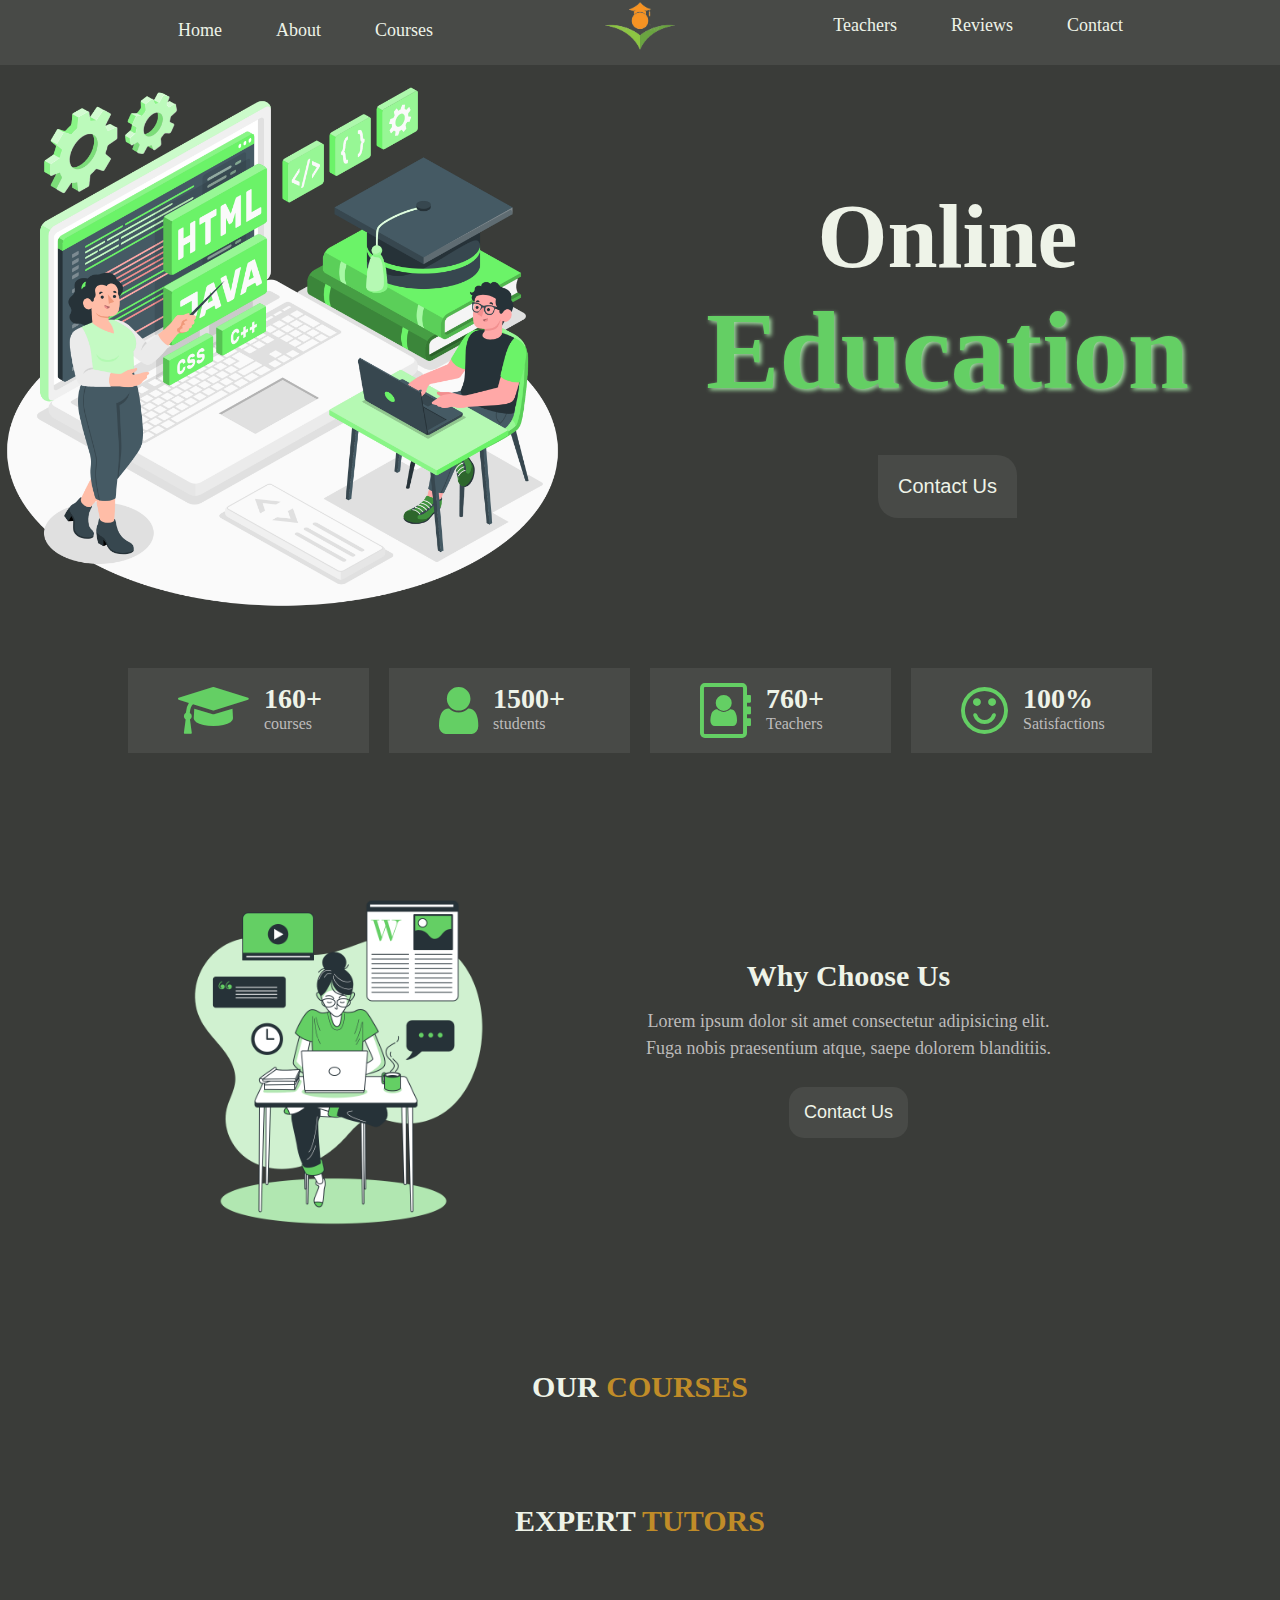
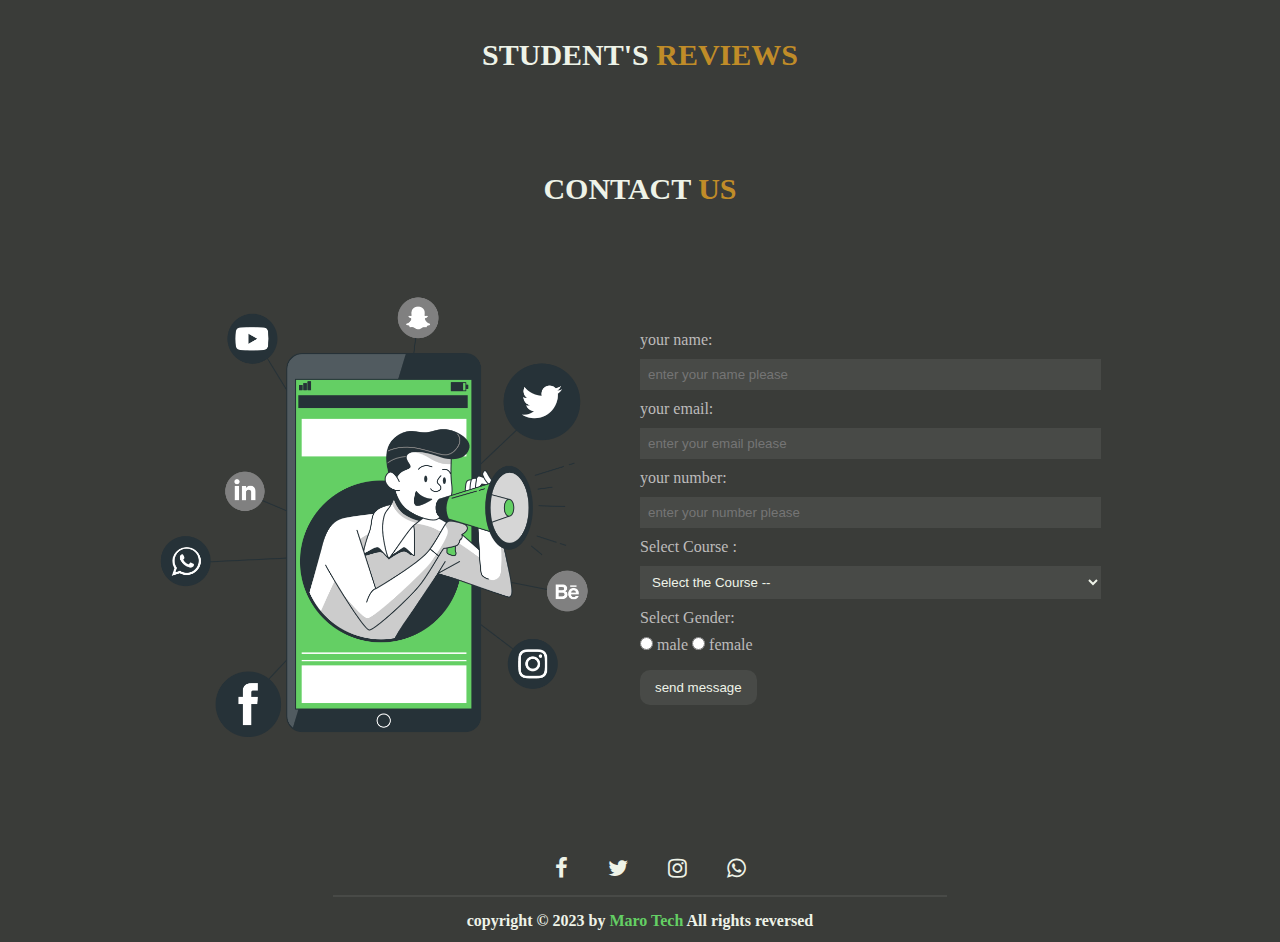
==== index.html @ 42f2afd9 "Add files via upload" ====
<!DOCTYPE html>
<html lang="en">
<head>
    <meta charset="UTF-8">
    <meta http-equiv="X-UA-Compatible" content="IE=edge">
    <meta name="viewport" content="width=device-width, initial-scale=1.0">
    <title>Document</title>
    <link rel="stylesheet" href="https://cdnjs.cloudflare.com/ajax/libs/OwlCarousel2/2.3.4/assets/owl.carousel.css" integrity="sha512-UTNP5BXLIptsaj5WdKFrkFov94lDx+eBvbKyoe1YAfjeRPC+gT5kyZ10kOHCfNZqEui1sxmqvodNUx3KbuYI/A==" crossorigin="anonymous" referrerpolicy="no-referrer" />
    <link rel="stylesheet" href="https://cdnjs.cloudflare.com/ajax/libs/OwlCarousel2/2.3.4/assets/owl.carousel.min.css" integrity="sha512-tS3S5qG0BlhnQROyJXvNjeEM4UpMXHrQfTGmbQ1gKmelCxlSEBUaxhRBj/EFTzpbP4RVSrpEikbmdJobCvhE3g==" crossorigin="anonymous" referrerpolicy="no-referrer" />
    <link rel="stylesheet" href="css/font-awesome.css">
    <link rel="stylesheet" href="css/font-awesome.min.css">
    <link rel="stylesheet" href="css/style.css">
</head>
<body>
    <header>
        <div class="container">
            <div class="header-content">
        <div class="navbar-p1">
            <ul class="list-styled">
                <li><a href="#">Home</a></li>
                <li><a href="#">About</a></li>
                <li><a href="#">Courses</a></li>
            </ul>
            <div class="clear"></div>
        </div>
        <div class="logo">
            <img src="images/logo.png" alt="logo">
        </div>
        <div class="navbar-p2">
            <ul class="list-styled">
                <li><a href="#">Teachers</a></li>
                <li><a href="#">Reviews</a></li>
                <li><a href="#">Contact</a></li>
            </ul>
            
        </div>
        <div id="menu-btn"><i class="fa fa-bars"></i></div>
        </div>
    </div>
    </header>
    <main>
        <div class="main-img">
            <img src="images/main.png" alt="">
        </div>
        <div class="heading">
            <h1>Online <span>Education</span></h1>
            <button class="btn">Contact Us</button>
        </div>
    </main>
    <!--counter section-->
    <div class="counter">
        <div class="container">
            <div class="counter-content">
                <div class="box">
                    <i class="icon fa fa-graduation-cap"></i>
                    <div class="box-heading">
                        <h3>160+</h3>
                        <span>courses</span>
                    </div>
                </div>
                <div class="box">
                    <i class="icon fa fa-user"></i>
                    <div class="box-heading">
                        <h3>1500+</h3>
                        <span>students</span>
                    </div>
                </div>
                <div class="box">
                    <i class="icon fa fa-address-book-o"></i>
                    <div class="box-heading">
                        <h3>760+</h3>
                        <span>Teachers</span>
                    </div>
                </div>
                <div class="box">
                    <i class="icon fa fa-smile-o"></i>
                    <div class="box-heading">
                        <h3>100%</h3>
                        <span>Satisfactions</span>
                    </div>
                </div>
            </div>
        </div>
    </div>
    <!--About section-->
    <section>
        <div class="container">
            <div class="About-section">
                <div class="About-image">
                    <img src="images/about-img.png" alt="">
                </div>
                <div class="About-heading">
                    <h3>Why Choose Us</h3>
                    <p>Lorem ipsum dolor sit amet consectetur adipisicing elit. Fuga nobis praesentium atque, saepe dolorem blanditiis.</p>
                    <button class="btn">Contact Us</button>
                </div>
            </div>
        </div>
    </section>
    <!--courses-->
    <section>
        <div class="container">
            <h2 class="title-section">Our <span class="span-section">Courses</span></h2>
            <div class="owl-carousel owl-theme">
                <div class="item">
                    <div class="item-img">
                        <img src="images/img1 (1).png" alt="">
                    </div>
                    <h3>Engineering</h3>
                    <p>Lorem ipsum dolor sit amet consectetur adipisicing elit. Voluptas saepe quasi ullam quibusdam asperiores provident.</p>
                </div>
                <div class="item">
                    <div class="item-img">
                        <img src="images/img1 (2).png" alt="">
                    </div> 
                    <h3>Web Development</h3>
                    <p>Lorem ipsum, dolor sit amet consectetur adipisicing elit. Ea illum magnam dolorum labore alias beatae! provident.</p>
                </div>
                <div class="item">
                    <div class="item-img">
                        <img src="images/img1 (3).png" alt="">
                    </div>
                    <h3>Front end Developer</h3>
                    <p>Lorem ipsum dolor sit amet consectetur adipisicing elit. Quasi cumque enim, neque exercitationem distinctio ad!</p>
                </div>
                <div class="item">
                    <div class="item-img">
                        <img src="images/img1 (4).png" alt="">
                    </div>
                    <h3>Backend Developer</h3>
                    <p>Lorem ipsum dolor sit amet consectetur adipisicing elit. Quasi cumque enim, neque exercitationem distinctio ad!</p>
                </div>
                <div class="item">
                    <div class="item-img">
                        <img src="images/img1 (5).png" alt="">
                    </div>
                    <h3>Full stack developer</h3>
                    <p>Lorem ipsum dolor sit amet consectetur adipisicing elit. Quasi cumque enim, neque exercitationem distinctio ad!</p>
                </div>
                <div class="item">
                    <div class="item-img">
                        <img src="images/img1 (6).png" alt="">
                    </div>
                    <h3>Digital Marketing</h3>
                    <p>Lorem ipsum dolor sit amet consectetur adipisicing elit. Quasi cumque enim, neque exercitationem distinctio ad!</p>
                </div>
                <div class="item">
                    <div class="item-img">
                        <img src="images/img1 (7).png" alt="">
                    </div>
                    <h3>Digital Marketing</h3>
                    <p>Lorem ipsum dolor sit amet consectetur adipisicing elit. Quasi cumque enim, neque exercitationem distinctio ad!</p>
                </div>
                <div class="item">
                    <div class="item-img">
                        <img src="images/img1 (8).png" alt="">
                    </div>
                    <h3>Digital Marketing</h3>
                    <p>Lorem ipsum dolor sit amet consectetur adipisicing elit. Quasi cumque enim, neque exercitationem distinctio ad!</p>
                </div>
                <div class="item">
                    <div class="item-img">
                        <img src="images/img1 (9).png" alt="">
                    </div>
                    <h3>Digital Marketing</h3>
                    <p>Lorem ipsum dolor sit amet consectetur adipisicing elit. Quasi cumque enim, neque exercitationem distinctio ad!</p>
                </div>
                <div class="item">
                    <div class="item-img">
                        <img src="images/image (1).png" alt="">
                    </div>
                    <h3>Digital Marketing</h3>
                    <p>Lorem ipsum dolor sit amet consectetur adipisicing elit. Quasi cumque enim, neque exercitationem distinctio ad!</p>
                </div>
                <div class="item">
                    <div class="item-img">
                        <img src="images/image (2).png" alt="">
                    </div>
                    <h3>Digital Marketing</h3>
                    <p>Lorem ipsum dolor sit amet consectetur adipisicing elit. Quasi cumque enim, neque exercitationem distinctio ad!</p>
                </div>
                <div class="item">
                    <div class="item-img">
                        <img src="images/image (3).png" alt="">
                    </div>
                    <h3>Digital Marketing</h3>
                    <p>Lorem ipsum dolor sit amet consectetur adipisicing elit. Quasi cumque enim, neque exercitationem distinctio ad!</p>
                </div>
            </div>
        </div>
    </section>
    <!--Teachers-->
    <section class="teachers-section">
        <div class="container">
            <h2 class="title-section">Expert<span class="span-section"> Tutors</span></h2>
            <div class="owl-carousel owl-theme">
                <div class="item">
                    <div class="tutor-img">
                        <img src="images/tuter1.jfif" alt="">
                        <p>Ktren kae</p>
                        <div class="tutor-icons">
                            <a href="#"><i class="fa fa-facebook"></i></a>
                            <a href="#"><i class="fa fa-twitter"></i></a>
                            <a href="#"><i class="fa fa-instagram"></i></a>
                            <a href="#"><i class="fa fa-whatsapp"></i></a>
                        </div>
                    </div>
                    
                </div>
                <div class="item">
                    <div class="tutor-img">
                        <img src="images/tuter2.jfif" alt="">
                        <p>Dalia rafee</p>
                        <div class="tutor-icons">
                            <a href="#"><i class="fa fa-facebook"></i></a>
                            <a href="#"><i class="fa fa-twitter"></i></a>
                            <a href="#"><i class="fa fa-instagram"></i></a>
                            <a href="#"><i class="fa fa-whatsapp"></i></a>
                        </div>
                    </div>
                </div>
                <div class="item">
                    <div class="tutor-img">
                        <img src="images/tuter3.jfif" alt="">
                        <p>smara soe</p>
                        <div class="tutor-icons">
                            <a href="#"><i class="fa fa-facebook"></i></a>
                            <a href="#"><i class="fa fa-twitter"></i></a>
                            <a href="#"><i class="fa fa-instagram"></i></a>
                            <a href="#"><i class="fa fa-whatsapp"></i></a>
                        </div>
                    </div>
                </div>
                <div class="item">
                    <div class="tutor-img">
                        <img src="images/tuter4.jfif" alt="">
                        <p>john Doe</p>
                        <div class="tutor-icons">
                            <a href="#"><i class="fa fa-facebook"></i></a>
                            <a href="#"><i class="fa fa-twitter"></i></a>
                            <a href="#"><i class="fa fa-instagram"></i></a>
                            <a href="#"><i class="fa fa-whatsapp"></i></a>
                        </div>
                    </div>
                </div>
                <div class="item">
                    <div class="tutor-img">
                        <img src="images/tuter5.jfif" alt="">
                        <p>samir Doe</p>
                        <div class="tutor-icons">
                            <a href="#"><i class="fa fa-facebook"></i></a>
                            <a href="#"><i class="fa fa-twitter"></i></a>
                            <a href="#"><i class="fa fa-instagram"></i></a>
                            <a href="#"><i class="fa fa-whatsapp"></i></a>
                        </div>
                    </div>
                </div>
                <div class="item">
                    <div class="tutor-img">
                        <img src="images/tuter6.jfif" alt="">
                        <p>salem badr</p>
                        <div class="tutor-icons">
                            <a href="#"><i class="fa fa-facebook"></i></a>
                            <a href="#"><i class="fa fa-twitter"></i></a>
                            <a href="#"><i class="fa fa-instagram"></i></a>
                            <a href="#"><i class="fa fa-whatsapp"></i></a>
                        </div>
                    </div>
                </div>
                <div class="item">
                    <div class="tutor-img">
                        <img src="images/tuter7.jfif" alt="">
                        <p>john Doe</p>
                        <div class="tutor-icons">
                            <a href="#"><i class="fa fa-facebook"></i></a>
                            <a href="#"><i class="fa fa-twitter"></i></a>
                            <a href="#"><i class="fa fa-instagram"></i></a>
                            <a href="#"><i class="fa fa-whatsapp"></i></a>
                        </div>
                    </div>
                </div>
                <div class="item">
                    <div class="tutor-img">
                        <img src="images/tuter1.jfif" alt="">
                        <p>john Doe</p>
                        <div class="tutor-icons">
                            <a href="#"><i class="fa fa-facebook"></i></a>
                            <a href="#"><i class="fa fa-twitter"></i></a>
                            <a href="#"><i class="fa fa-instagram"></i></a>
                            <a href="#"><i class="fa fa-whatsapp"></i></a>
                        </div>
                    </div>
                </div>
                <div class="item">
                    <div class="tutor-img">
                        <img src="images/tuter9.jfif" alt="">
                        <p>john Doe</p>
                        <div class="tutor-icons">
                            <a href="#"><i class="fa fa-facebook"></i></a>
                            <a href="#"><i class="fa fa-twitter"></i></a>
                            <a href="#"><i class="fa fa-instagram"></i></a>
                            <a href="#"><i class="fa fa-whatsapp"></i></a>
                        </div>
                    </div>
                </div>
                <div class="item">
                    <div class="tutor-img">
                        <img src="images/tuter10.jfif" alt="">
                        <p>john Doe</p>
                        <div class="tutor-icons">
                            <a href="#"><i class="fa fa-facebook"></i></a>
                            <a href="#"><i class="fa fa-twitter"></i></a>
                            <a href="#"><i class="fa fa-instagram"></i></a>
                            <a href="#"><i class="fa fa-whatsapp"></i></a>
                        </div>
                    </div>
                </div>
                <div class="item">
                    <div class="tutor-img">
                        <img src="images/tuter11.jfif" alt="">
                        <p>john Doe</p>
                        <div class="tutor-icons">
                            <a href="#"><i class="fa fa-facebook"></i></a>
                            <a href="#"><i class="fa fa-twitter"></i></a>
                            <a href="#"><i class="fa fa-instagram"></i></a>
                            <a href="#"><i class="fa fa-whatsapp"></i></a>
                        </div>
                    </div>
                </div>
                <div class="item">
                    <div class="tutor-img">
                        <img src="images/tuter12.jpg" alt="">
                        <p>john Doe</p>
                        <div class="tutor-icons">
                            <a href="#"><i class="fa fa-facebook"></i></a>
                            <a href="#"><i class="fa fa-twitter"></i></a>
                            <a href="#"><i class="fa fa-instagram"></i></a>
                            <a href="#"><i class="fa fa-whatsapp"></i></a>
                        </div>
                    </div>
                </div>
            </div>
        </div>
    </section>
    <!--Students Reviews-->
    <section>
        <div class="container">
            <h2 class="title-section">student's<span class="span-section"> reviews</span></h2>
                    <div class="owl-carousel owl-theme">
                        <div class="item">
                            <div class="item-content">
                                <p class="item-text">Lorem ipsum dolor, sit amet consectetur adipisicing elit.
                                    Obcaecati aut soluta nemo cumque quibusdam ullam dolorum dolorem aliquid magnam, alias, sed 
                                    praesentium distinctio corporis ut aliquam rem voluptas veritatis non! Lorem ipsum dolor sit, amet consectetur 
                                    adipisicing elit. Nesciunt, sit? Lorem ipsum dolor sit amet consectetur adipisicing elit. Quasi, totam?</p>
                                    <div class="item-content-img">
                                        <img  src="images/student1.jpg" alt="">
                                    </div>
                                    <h4>john doe</h4>
                                    <div class="icons">
                                        <i class="fa fa-star-half-empty"></i>
                                        <i class="fa fa-star"></i>
                                        <i class="fa fa-star"></i>
                                        <i class="fa fa-star"></i>
                                        <i class="fa fa-star"></i>
                                    </div>
                            </div>
                        </div>
                        <div class="item">
                            <div class="item-content">
                                <p class="item-text">Lorem ipsum dolor, sit amet consectetur adipisicing elit.
                                    Obcaecati aut soluta nemo cumque quibusdam ullam dolorum dolorem aliquid magnam, alias, sed 
                                    praesentium distinctio corporis ut aliquam rem voluptas veritatis non! Lorem ipsum dolor sit, amet consectetur 
                                    adipisicing elit. Nesciunt, sit? Lorem ipsum dolor sit amet consectetur adipisicing elit. Quasi, totam?</p>
                                    <div class="item-content-img">
                                        <img  src="images/student1.jpg" alt="">
                                    </div>
                                    <h4>john doe</h4>
                                    <div class="icons">
                                        <i class="fa fa-star-half-empty"></i>
                                        <i class="fa fa-star"></i>
                                        <i class="fa fa-star"></i>
                                        <i class="fa fa-star"></i>
                                        <i class="fa fa-star"></i>
                                    </div>
                            </div>
                            </div>
                        <div class="item">
                            <div class="item-content">
                                <p class="item-text">Lorem ipsum dolor, sit amet consectetur adipisicing elit.
                                    Obcaecati aut soluta nemo cumque quibusdam ullam dolorum dolorem aliquid magnam, alias, sed 
                                    praesentium distinctio corporis ut aliquam rem voluptas veritatis non! Lorem ipsum dolor sit, amet consectetur 
                                    adipisicing elit. Nesciunt, sit? Lorem ipsum dolor sit amet consectetur adipisicing elit. Quasi, totam?</p>
                                    <div class="item-content-img">
                                        <img  src="images/student1.jpg" alt="">
                                    </div>
                                    <h4>john doe</h4>
                                    <div class="icons">
                                        <i class="fa fa-star-half-empty"></i>
                                        <i class="fa fa-star"></i>
                                        <i class="fa fa-star"></i>
                                        <i class="fa fa-star"></i>
                                        <i class="fa fa-star"></i>
                                    </div>
                            </div>
                            </div>
                        <div class="item">
                            <div class="item-content">
                                <p class="item-text">Lorem ipsum dolor, sit amet consectetur adipisicing elit.
                                    Obcaecati aut soluta nemo cumque quibusdam ullam dolorum dolorem aliquid magnam, alias, sed 
                                    praesentium distinctio corporis ut aliquam rem voluptas veritatis non! Lorem ipsum dolor sit, amet consectetur 
                                    adipisicing elit. Nesciunt, sit? Lorem ipsum dolor sit amet consectetur adipisicing elit. Quasi, totam?</p>
                                    <div class="item-content-img">
                                        <img  src="images/student1.jpg" alt="">
                                    </div>
                                    <h4>john doe</h4>
                                    <div class="icons">
                                        <i class="fa fa-star-half-empty"></i>
                                        <i class="fa fa-star"></i>
                                        <i class="fa fa-star"></i>
                                        <i class="fa fa-star"></i>
                                        <i class="fa fa-star"></i>
                                    </div>
                            </div>
                            </div>
                        <div class="item">
                            <div class="item-content">
                                <p class="item-text">Lorem ipsum dolor, sit amet consectetur adipisicing elit.
                                    Obcaecati aut soluta nemo cumque quibusdam ullam dolorum dolorem aliquid magnam, alias, sed 
                                    praesentium distinctio corporis ut aliquam rem voluptas veritatis non! Lorem ipsum dolor sit, amet consectetur 
                                    adipisicing elit. Nesciunt, sit? Lorem ipsum dolor sit amet consectetur adipisicing elit. Quasi, totam?</p>
                                    <div class="item-content-img">
                                        <img  src="images/student1.jpg" alt="">
                                    </div>
                                    <h4>john doe</h4>
                                    <div class="icons">
                                        <i class="fa fa-star-half-empty"></i>
                                        <i class="fa fa-star"></i>
                                        <i class="fa fa-star"></i>
                                        <i class="fa fa-star"></i>
                                        <i class="fa fa-star"></i>
                                    </div>
                            </div>
                        </div>
                        <div class="item">
                            <div class="item-content">
                                <p class="item-text">Lorem ipsum dolor, sit amet consectetur adipisicing elit.
                                    Obcaecati aut soluta nemo cumque quibusdam ullam dolorum dolorem aliquid magnam, alias, sed 
                                    praesentium distinctio corporis ut aliquam rem voluptas veritatis non! Lorem ipsum dolor sit, amet consectetur 
                                    adipisicing elit. Nesciunt, sit? Lorem ipsum dolor sit amet consectetur adipisicing elit. Quasi, totam?</p>
                                    <div class="item-content-img">
                                        <img  src="images/student1.jpg" alt="">
                                    </div>
                                    <h4>john doe</h4>
                                    <div class="icons">
                                        <i class="fa fa-star-half-empty"></i>
                                        <i class="fa fa-star"></i>
                                        <i class="fa fa-star"></i>
                                        <i class="fa fa-star"></i>
                                        <i class="fa fa-star"></i>
                                    </div>
                            </div>
                        </div>
                        <div class="item">
                            <div class="item-content">
                                <p class="item-text">Lorem ipsum dolor, sit amet consectetur adipisicing elit.
                                    Obcaecati aut soluta nemo cumque quibusdam ullam dolorum dolorem aliquid magnam, alias, sed 
                                    praesentium distinctio corporis ut aliquam rem voluptas veritatis non! Lorem ipsum dolor sit, amet consectetur 
                                    adipisicing elit. Nesciunt, sit? Lorem ipsum dolor sit amet consectetur adipisicing elit. Quasi, totam?</p>
                                    <div class="item-content-img">
                                        <img  src="images/student1.jpg" alt="">
                                    </div>
                                    <h4>john doe</h4>
                                    <div class="icons">
                                        <i class="fa fa-star-half-empty"></i>
                                        <i class="fa fa-star"></i>
                                        <i class="fa fa-star"></i>
                                        <i class="fa fa-star"></i>
                                        <i class="fa fa-star"></i>
                                    </div>
                            </div>
                        </div>
                    </div>
        </div>
    </section>
    <!--contact us-->
    <section class="contact-section">
        <div class="container">
            <h2 class="title-section">contact <span class="span-section"> us</span></h2>
            <div class="contact-content">
                <div class="contact-img">
                    <img src="images/contact.png" alt="">
                </div>
                <div class="contact-form">
                    <label>your name:</label><br>
                    <input type="text" placeholder="enter your name please" class="input"><br>
                    <label>your email:</label><br>
                    <input type="email" placeholder="enter your email please" class="input"><br>
                    <label>your number:</label><br>
                    <input type="number" placeholder="enter your number please" class="input"><br>
                    <label>Select Course : </label><br>
                    <select>
                        <option>Select the Course --</option>
                        <option value ="html">Html</option>
                        <option value ="css">Css</option>
                        <option value ="javascript">Javascript</option>
                        <option value="bootstrap">Bootstrap</option>
                        <option value="Sass">Sass</option>
                        <option value="react">React</option>
                        <option value="python">python</option>
                    </select><br>
                    <label>Select Gender:</label><br>
                    <input type="radio" name="gender">  <span>male</span>
                    <input type="radio" name="gender">  <span>female</span>
                    <br>
                    <button>send message</button>
                </div>
            </div>
    </div>
    </section>
    <footer>
        <div class="container">
            <div class="footer-icons">
                <a href="#"><i class="fa fa-facebook"></i></a>
                <a href="#"><i class="fa fa-twitter"></i></a>
                <a href="#"><i class="fa fa-instagram"></i></a>
                <a href="#"><i class="fa fa-whatsapp"></i></a>
            </div>
            <span class="line"></span>
            <h5>copyright &copy; 2023 by <span> Maro Tech </span> All rights reversed</h5>
        </div>
    </footer>
    <script src="https://cdnjs.cloudflare.com/ajax/libs/jquery/3.6.3/jquery.js" integrity="sha512-nO7wgHUoWPYGCNriyGzcFwPSF+bPDOR+NvtOYy2wMcWkrnCNPKBcFEkU80XIN14UVja0Gdnff9EmydyLlOL7mQ==" crossorigin="anonymous" referrerpolicy="no-referrer"></script>
    <script src="https://cdnjs.cloudflare.com/ajax/libs/jquery/3.6.3/jquery.min.js" integrity="sha512-STof4xm1wgkfm7heWqFJVn58Hm3EtS31XFaagaa8VMReCXAkQnJZ+jEy8PCC/iT18dFy95WcExNHFTqLyp72eQ==" crossorigin="anonymous" referrerpolicy="no-referrer"></script>
    <script src="https://cdnjs.cloudflare.com/ajax/libs/OwlCarousel2/2.3.4/owl.carousel.js" integrity="sha512-gY25nC63ddE0LcLPhxUJGFxa2GoIyA5FLym4UJqHDEMHjp8RET6Zn/SHo1sltt3WuVtqfyxECP38/daUc/WVEA==" crossorigin="anonymous" referrerpolicy="no-referrer"></script>
    <script src="https://cdnjs.cloudflare.com/ajax/libs/OwlCarousel2/2.3.4/owl.carousel.min.js" integrity="sha512-bPs7Ae6pVvhOSiIcyUClR7/q2OAsRiovw4vAkX+zJbw3ShAeeqezq50RIIcIURq7Oa20rW2n2q+fyXBNcU9lrw==" crossorigin="anonymous" referrerpolicy="no-referrer"></script>
    <script src="js/script.js"></script>
</body>
</html>
---- css/style.css ----
*{
    margin: 0;
    padding: 0;
    box-sizing: border-box;
}
:root{
    --white-color : #eef3e8;
    --black-white : #484a47;
    --green-color:rgb(100, 207, 100);
    --yellow-color:  rgb(192, 140, 40);
    --gray-color:rgb(189, 187, 187)
}
.container{
    width: 80%;
    margin: auto;
}
.list-styled{
    list-style-type: none;
}
a{
    text-decoration: none;
}
.clear{
    clear: both;
}
body{
    background-color: #3a3c39;
}
header{
    width: 100%;
    height: 65px;
    display: inline-block;
    background-color: var(--black-white);
}
.header-content{
    display: flex;
}
.logo{
    width: 10%;
    height: 12px;
    margin: auto;
    margin-top: -7px;
}
.logo img{
    width: 100%;
    margin-top: -8px;
}
.logo img:hover{
    transform: rotate3d(180deg);
}
.navbar-p1 , .navbar-p2{
    width: 36%;
}
.navbar-p1 ul , .navbar-p2 ul {
    width: 100%;
}
.navbar-p1 ul li , .navbar-p2 ul li {
    display: inline-block;
    margin:20px 0 20px 50px;
    font-size: 18px;
}
.navbar-p1 ul li a, .navbar-p2 ul li a{
    color:var(--white-color);
    transition: 0.5s color;
}
.navbar-p2 ul li{
    margin-top: 15px;
}
ul li{
    transition: 0.5s transform;
}
ul li:hover{
    transform: translate(0px, -8px);
}
ul li a:hover{
    color:rgb(235, 161, 91);
}
#menu-btn{
    cursor: pointer;
    color: var(--white-color);
    font-size: 2.5rem;
    margin-left: 10px;
    margin-top: 8px;
    display: none;
}
/*main page*/
main{
    display: flex;
}
.main-img{
    position: relative;
    width: 50%;
    height: 550px;
}
.main-img img{
    width: 100%;
    height: 100%;
    
}
.heading{
    width: 50%;
    margin: 120px 50px;
    font-size: 45px;
    color: var(--white-color);
    margin-left: 100px;
    text-align: center;
}
.heading span{
    color: var(--green-color);
    font-family:'Times New Roman', Times, serif;
    text-shadow: 2px 2px 4px rgb(163, 219, 163);
    font-size: 110px;
}
.heading .btn{
    padding: 20px;
    color: var(--white-color);
    background-color: var(--black-white);
    border: none;
    border-top-right-radius:20px ;
    border-bottom-left-radius:20px ;
    font-size: 20px;
    margin-top: 40px;
    transition: 0.9s background-color;
}
.heading .btn:hover{
    background-color: var(--green-color);
    color:#fff
}
.counter{
    margin-top: 30px;
}
.counter-content{
    display: grid;
    gap: 20px;
    grid-template-columns: repeat(4 , 1fr);
    margin-bottom: 30px;
}
.box{
    background-color: var(--black-white);
    padding: 15px;
    display: flex;
}
.box .icon{
    font-size: 55px;
    margin-left: 35px;
    color:var(--green-color)
}
.box .box-heading h3{
    margin-left: 15px;
    color: var(--white-color);
    font-size: 28px;
    font-weight: bold;
}
.box .box-heading span{
    color:var(--gray-color);
    margin-left: 15px;
}
.About-section{
    display: flex;
    margin-top: 6rem;
}
.About-section .About-image{
    width: 50%;
}
.About-section .About-image img{
    width: 100%;
}
.About-section .About-heading{
    margin: 110px 95px;
    width: 50%;
    text-align: center;
}
.About-section .About-heading h3{
    font-size: 30px;
    color: var(--white-color);
    margin-bottom: 15px;

}
.About-section .About-heading p{
    font-size: 18px;
    color:var(--gray-color);
    line-height: 1.5;
    margin-bottom:25px;
}
.About-section .About-heading button{
    padding: 15px;
    border: none;
    border-radius: 15px;
    background-color: var(--black-white);
    color: var(--white-color);
    font-size: 18px;
    transition: 0.8s;
}
.About-section .About-heading button:hover{
    cursor: pointer;
    background-color: var(--green-color);
}
.title-section{
    text-align: center;
    font-size: 30px;
    color: var(--white-color);
    margin: 100px  0px 60px 0;
    text-transform: uppercase;
}
.span-section{
    color: var(--yellow-color);
}
.item{
    background-color: var(--black-white);
    text-align: center;
}
.item .item-img{
    margin: auto;
    width: 80%;
}
.item .item-img img{
    width:100%
}
.item h3{
    font-size: 20px;
    color: var(--white-color);
    margin-bottom: 10px;
}
.item p{
    padding-bottom: 15px;
    color: rgb(158, 157, 157);
}
/*teachers-section*/
.tutor-img{
    width: 100%;
    margin: auto;
    height: 340px;
    background-color: #3a3c39;
    position: relative;
}
.tutor-img img{
    width: 100%;
    height: 90%;
    
}
.tutor-img p{
    margin-top: 15px;
    padding-bottom:10px;
    font-size: 18px;
    color: var(--white-color);
}
.tutor-icons{
    position: absolute;
    z-index: 10;
    top: 0;
    left: 0;
    visibility: hidden;
    transition: 0.4s;
}
.tutor-icons a{
    display: block;
    margin: 10px 0px 15px 25px;
    background-color: var(--white-color);
    border-radius: 8px;
    
}
.tutor-icons a:hover{
    background-color: var(--green-color);
}
.tutor-icons a i{
    font-size: 22px;
    color: var(--green-color);
    padding: 4px;
}
.tutor-icons a i:hover{
    color: var(--white-color);
}
.tutor-img:hover .tutor-icons{
    visibility: visible;
}
/*students reviews*/
.item-content{
    height: 300px;
    padding: 10px;
}
.item-content .item-text{
    color: var(--gray-color);
    line-height: 1.5;
}
.item-content .item-content-img{
    width: 70px;
    height: 60px;
    float: left;
    margin-left: 20px;
}
.item-content .item-content-img img{
    width: 100%;
    height: 100%;
    border-radius: 50%;
    
}
.item-content h4{
    margin-right:140px;
    color: var(--white-color);
    font-size: 15px;
    text-transform: capitalize;
    line-height: 0.8;
    margin-top: 10px;
}
.item-content .icons {
    margin-right:130px;
    margin-top: 12px;
    color: var(--green-color);
    font-size: 12px;
}
/*contact-section*/
.contact-content{
    display: flex;
}
.contact-img{
    width: 50%;
}
.contact-img img{
    width: 100%;
}
.contact-form{
    width: 50%;
    margin-top: 65px;
}
.contact-form label{
    color: var(--gray-color);
}
.contact-form .input{
    padding: 8px;
    margin: 10px 0;
    width: 90%;
    background-color: var(--black-white);
    border: none;
    color:var(--white-color)
}
.contact-form select{
    width: 90%;
    padding: 8px;
    margin: 10px 0;
    background: var(--black-white);
    border: none;
    color:var(--white-color)
}
.contact-form select option{
    color: var(--white-color);
}
.contact-form input[type="radio"]{
    margin: 10px 0;
}
.contact-form span{
    margin: 10px 0;
    color: var(--gray-color);
}
.contact-form button{
    padding: 10px 15px;
    border: none;
    background-color: var(--black-white);
    color: var(--white-color);
    border-radius: 10px;
    margin:10px 0;
    transition: 0.5s background-color;
}
.contact-form button:hover{
    background-color: var(--green-color);
    color: #fff;
}
footer{
    margin-top: 80px;
    width: 100%;
    height: 60px;
    text-align: center;
}
footer .footer-icons a{
    border-radius: 10px;
    margin-left: 20px;
    padding: 8px;
}
footer .footer-icons a:hover{
    background-color: var(--green-color);
}
footer .footer-icons i{
    font-size: 22px;
    color: var(--white-color);
    line-height: 8px;
}
footer .line{
    background-color:var(--black-white);
    width: 60%;
    height: 2px;
    display: block;
    margin:15px auto;
}
footer h5{
    font-size: 16px;
    padding-bottom: 12px;
    color: var(--white-color);
}
footer h5 span{
    color: var(--green-color);
}
@keyframes mymove {
    from {top: 20px;}
    to {top: 0px;}
}
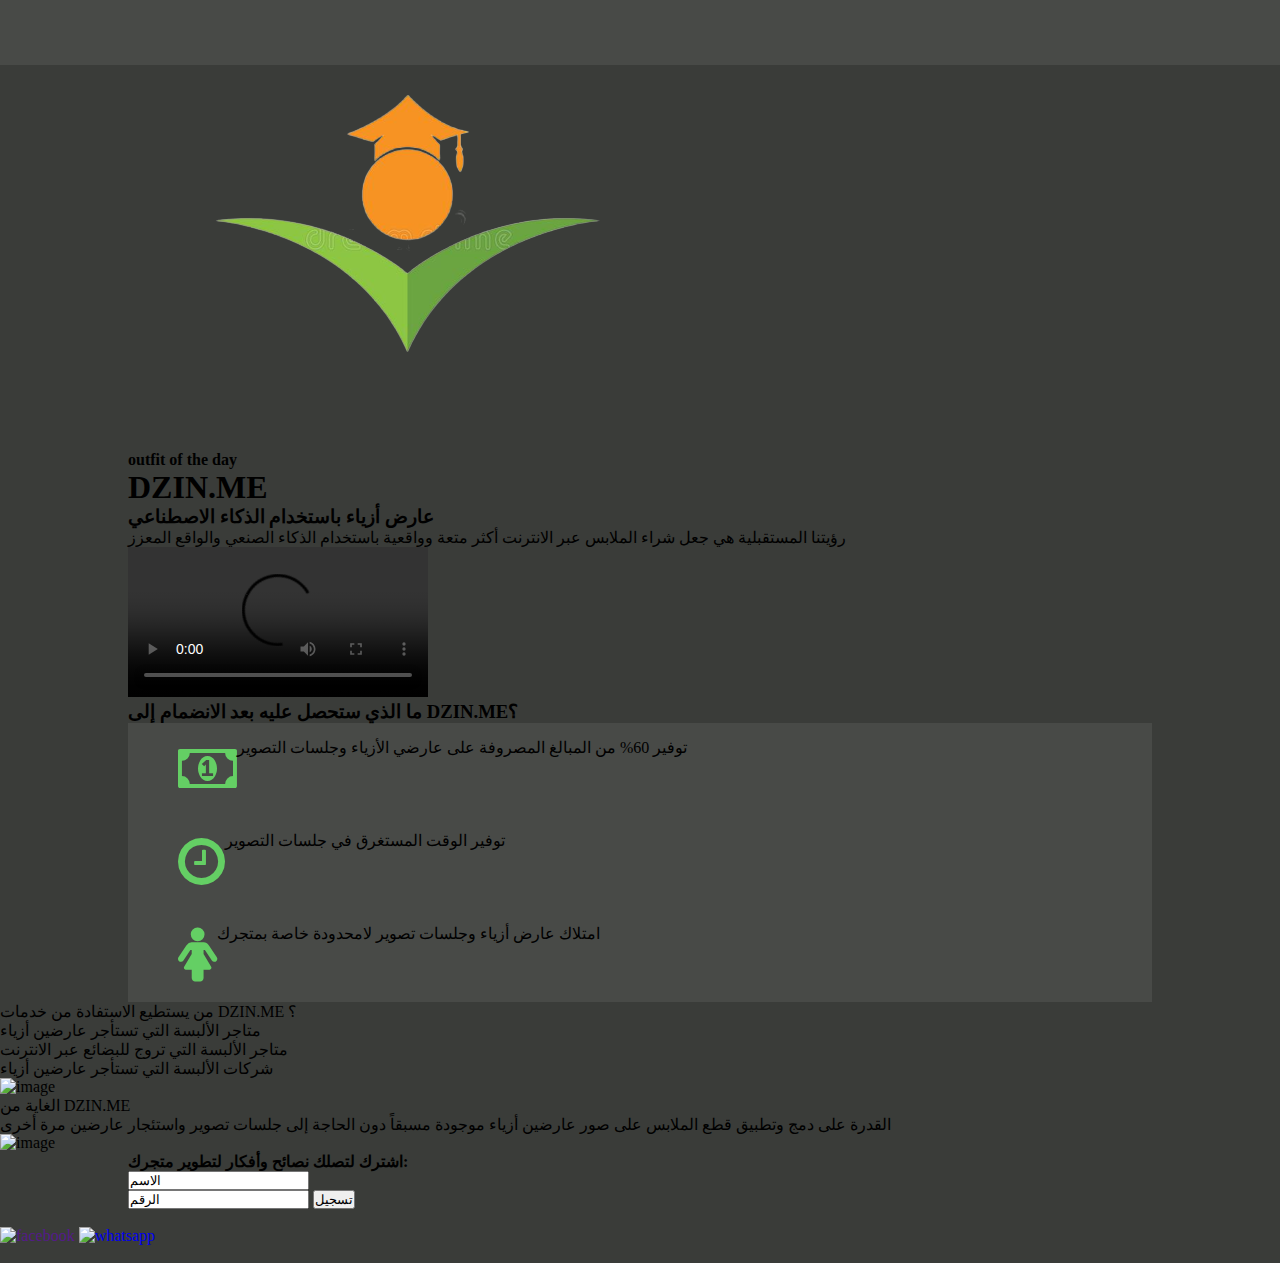
==== commit da528c49: "Add files via upload" ====
--- a/index.html
+++ b/index.html
@@ -1,539 +1,139 @@
-<!DOCTYPE html>
-<html lang="en">
-<head>
-    <meta charset="UTF-8">
-    <meta http-equiv="X-UA-Compatible" content="IE=edge">
-    <meta name="viewport" content="width=device-width, initial-scale=1.0">
-    <title>Document</title>
-    <link rel="stylesheet" href="https://cdnjs.cloudflare.com/ajax/libs/OwlCarousel2/2.3.4/assets/owl.carousel.css" integrity="sha512-UTNP5BXLIptsaj5WdKFrkFov94lDx+eBvbKyoe1YAfjeRPC+gT5kyZ10kOHCfNZqEui1sxmqvodNUx3KbuYI/A==" crossorigin="anonymous" referrerpolicy="no-referrer" />
-    <link rel="stylesheet" href="https://cdnjs.cloudflare.com/ajax/libs/OwlCarousel2/2.3.4/assets/owl.carousel.min.css" integrity="sha512-tS3S5qG0BlhnQROyJXvNjeEM4UpMXHrQfTGmbQ1gKmelCxlSEBUaxhRBj/EFTzpbP4RVSrpEikbmdJobCvhE3g==" crossorigin="anonymous" referrerpolicy="no-referrer" />
-    <link rel="stylesheet" href="css/font-awesome.css">
-    <link rel="stylesheet" href="css/font-awesome.min.css">
-    <link rel="stylesheet" href="css/style.css">
-</head>
-<body>
-    <header>
-        <div class="container">
-            <div class="header-content">
-        <div class="navbar-p1">
-            <ul class="list-styled">
-                <li><a href="#">Home</a></li>
-                <li><a href="#">About</a></li>
-                <li><a href="#">Courses</a></li>
-            </ul>
-            <div class="clear"></div>
-        </div>
-        <div class="logo">
-            <img src="images/logo.png" alt="logo">
-        </div>
-        <div class="navbar-p2">
-            <ul class="list-styled">
-                <li><a href="#">Teachers</a></li>
-                <li><a href="#">Reviews</a></li>
-                <li><a href="#">Contact</a></li>
-            </ul>
-            
-        </div>
-        <div id="menu-btn"><i class="fa fa-bars"></i></div>
-        </div>
-    </div>
-    </header>
-    <main>
-        <div class="main-img">
-            <img src="images/main.png" alt="">
-        </div>
-        <div class="heading">
-            <h1>Online <span>Education</span></h1>
-            <button class="btn">Contact Us</button>
-        </div>
-    </main>
-    <!--counter section-->
-    <div class="counter">
-        <div class="container">
-            <div class="counter-content">
-                <div class="box">
-                    <i class="icon fa fa-graduation-cap"></i>
-                    <div class="box-heading">
-                        <h3>160+</h3>
-                        <span>courses</span>
-                    </div>
-                </div>
-                <div class="box">
-                    <i class="icon fa fa-user"></i>
-                    <div class="box-heading">
-                        <h3>1500+</h3>
-                        <span>students</span>
-                    </div>
-                </div>
-                <div class="box">
-                    <i class="icon fa fa-address-book-o"></i>
-                    <div class="box-heading">
-                        <h3>760+</h3>
-                        <span>Teachers</span>
-                    </div>
-                </div>
-                <div class="box">
-                    <i class="icon fa fa-smile-o"></i>
-                    <div class="box-heading">
-                        <h3>100%</h3>
-                        <span>Satisfactions</span>
-                    </div>
-                </div>
-            </div>
-        </div>
-    </div>
-    <!--About section-->
-    <section>
-        <div class="container">
-            <div class="About-section">
-                <div class="About-image">
-                    <img src="images/about-img.png" alt="">
-                </div>
-                <div class="About-heading">
-                    <h3>Why Choose Us</h3>
-                    <p>Lorem ipsum dolor sit amet consectetur adipisicing elit. Fuga nobis praesentium atque, saepe dolorem blanditiis.</p>
-                    <button class="btn">Contact Us</button>
-                </div>
-            </div>
-        </div>
-    </section>
-    <!--courses-->
-    <section>
-        <div class="container">
-            <h2 class="title-section">Our <span class="span-section">Courses</span></h2>
-            <div class="owl-carousel owl-theme">
-                <div class="item">
-                    <div class="item-img">
-                        <img src="images/img1 (1).png" alt="">
-                    </div>
-                    <h3>Engineering</h3>
-                    <p>Lorem ipsum dolor sit amet consectetur adipisicing elit. Voluptas saepe quasi ullam quibusdam asperiores provident.</p>
-                </div>
-                <div class="item">
-                    <div class="item-img">
-                        <img src="images/img1 (2).png" alt="">
-                    </div> 
-                    <h3>Web Development</h3>
-                    <p>Lorem ipsum, dolor sit amet consectetur adipisicing elit. Ea illum magnam dolorum labore alias beatae! provident.</p>
-                </div>
-                <div class="item">
-                    <div class="item-img">
-                        <img src="images/img1 (3).png" alt="">
-                    </div>
-                    <h3>Front end Developer</h3>
-                    <p>Lorem ipsum dolor sit amet consectetur adipisicing elit. Quasi cumque enim, neque exercitationem distinctio ad!</p>
-                </div>
-                <div class="item">
-                    <div class="item-img">
-                        <img src="images/img1 (4).png" alt="">
-                    </div>
-                    <h3>Backend Developer</h3>
-                    <p>Lorem ipsum dolor sit amet consectetur adipisicing elit. Quasi cumque enim, neque exercitationem distinctio ad!</p>
-                </div>
-                <div class="item">
-                    <div class="item-img">
-                        <img src="images/img1 (5).png" alt="">
-                    </div>
-                    <h3>Full stack developer</h3>
-                    <p>Lorem ipsum dolor sit amet consectetur adipisicing elit. Quasi cumque enim, neque exercitationem distinctio ad!</p>
-                </div>
-                <div class="item">
-                    <div class="item-img">
-                        <img src="images/img1 (6).png" alt="">
-                    </div>
-                    <h3>Digital Marketing</h3>
-                    <p>Lorem ipsum dolor sit amet consectetur adipisicing elit. Quasi cumque enim, neque exercitationem distinctio ad!</p>
-                </div>
-                <div class="item">
-                    <div class="item-img">
-                        <img src="images/img1 (7).png" alt="">
-                    </div>
-                    <h3>Digital Marketing</h3>
-                    <p>Lorem ipsum dolor sit amet consectetur adipisicing elit. Quasi cumque enim, neque exercitationem distinctio ad!</p>
-                </div>
-                <div class="item">
-                    <div class="item-img">
-                        <img src="images/img1 (8).png" alt="">
-                    </div>
-                    <h3>Digital Marketing</h3>
-                    <p>Lorem ipsum dolor sit amet consectetur adipisicing elit. Quasi cumque enim, neque exercitationem distinctio ad!</p>
-                </div>
-                <div class="item">
-                    <div class="item-img">
-                        <img src="images/img1 (9).png" alt="">
-                    </div>
-                    <h3>Digital Marketing</h3>
-                    <p>Lorem ipsum dolor sit amet consectetur adipisicing elit. Quasi cumque enim, neque exercitationem distinctio ad!</p>
-                </div>
-                <div class="item">
-                    <div class="item-img">
-                        <img src="images/image (1).png" alt="">
-                    </div>
-                    <h3>Digital Marketing</h3>
-                    <p>Lorem ipsum dolor sit amet consectetur adipisicing elit. Quasi cumque enim, neque exercitationem distinctio ad!</p>
-                </div>
-                <div class="item">
-                    <div class="item-img">
-                        <img src="images/image (2).png" alt="">
-                    </div>
-                    <h3>Digital Marketing</h3>
-                    <p>Lorem ipsum dolor sit amet consectetur adipisicing elit. Quasi cumque enim, neque exercitationem distinctio ad!</p>
-                </div>
-                <div class="item">
-                    <div class="item-img">
-                        <img src="images/image (3).png" alt="">
-                    </div>
-                    <h3>Digital Marketing</h3>
-                    <p>Lorem ipsum dolor sit amet consectetur adipisicing elit. Quasi cumque enim, neque exercitationem distinctio ad!</p>
-                </div>
-            </div>
-        </div>
-    </section>
-    <!--Teachers-->
-    <section class="teachers-section">
-        <div class="container">
-            <h2 class="title-section">Expert<span class="span-section"> Tutors</span></h2>
-            <div class="owl-carousel owl-theme">
-                <div class="item">
-                    <div class="tutor-img">
-                        <img src="images/tuter1.jfif" alt="">
-                        <p>Ktren kae</p>
-                        <div class="tutor-icons">
-                            <a href="#"><i class="fa fa-facebook"></i></a>
-                            <a href="#"><i class="fa fa-twitter"></i></a>
-                            <a href="#"><i class="fa fa-instagram"></i></a>
-                            <a href="#"><i class="fa fa-whatsapp"></i></a>
-                        </div>
-                    </div>
-                    
-                </div>
-                <div class="item">
-                    <div class="tutor-img">
-                        <img src="images/tuter2.jfif" alt="">
-                        <p>Dalia rafee</p>
-                        <div class="tutor-icons">
-                            <a href="#"><i class="fa fa-facebook"></i></a>
-                            <a href="#"><i class="fa fa-twitter"></i></a>
-                            <a href="#"><i class="fa fa-instagram"></i></a>
-                            <a href="#"><i class="fa fa-whatsapp"></i></a>
-                        </div>
-                    </div>
-                </div>
-                <div class="item">
-                    <div class="tutor-img">
-                        <img src="images/tuter3.jfif" alt="">
-                        <p>smara soe</p>
-                        <div class="tutor-icons">
-                            <a href="#"><i class="fa fa-facebook"></i></a>
-                            <a href="#"><i class="fa fa-twitter"></i></a>
-                            <a href="#"><i class="fa fa-instagram"></i></a>
-                            <a href="#"><i class="fa fa-whatsapp"></i></a>
-                        </div>
-                    </div>
-                </div>
-                <div class="item">
-                    <div class="tutor-img">
-                        <img src="images/tuter4.jfif" alt="">
-                        <p>john Doe</p>
-                        <div class="tutor-icons">
-                            <a href="#"><i class="fa fa-facebook"></i></a>
-                            <a href="#"><i class="fa fa-twitter"></i></a>
-                            <a href="#"><i class="fa fa-instagram"></i></a>
-                            <a href="#"><i class="fa fa-whatsapp"></i></a>
-                        </div>
-                    </div>
-                </div>
-                <div class="item">
-                    <div class="tutor-img">
-                        <img src="images/tuter5.jfif" alt="">
-                        <p>samir Doe</p>
-                        <div class="tutor-icons">
-                            <a href="#"><i class="fa fa-facebook"></i></a>
-                            <a href="#"><i class="fa fa-twitter"></i></a>
-                            <a href="#"><i class="fa fa-instagram"></i></a>
-                            <a href="#"><i class="fa fa-whatsapp"></i></a>
-                        </div>
-                    </div>
-                </div>
-                <div class="item">
-                    <div class="tutor-img">
-                        <img src="images/tuter6.jfif" alt="">
-                        <p>salem badr</p>
-                        <div class="tutor-icons">
-                            <a href="#"><i class="fa fa-facebook"></i></a>
-                            <a href="#"><i class="fa fa-twitter"></i></a>
-                            <a href="#"><i class="fa fa-instagram"></i></a>
-                            <a href="#"><i class="fa fa-whatsapp"></i></a>
-                        </div>
-                    </div>
-                </div>
-                <div class="item">
-                    <div class="tutor-img">
-                        <img src="images/tuter7.jfif" alt="">
-                        <p>john Doe</p>
-                        <div class="tutor-icons">
-                            <a href="#"><i class="fa fa-facebook"></i></a>
-                            <a href="#"><i class="fa fa-twitter"></i></a>
-                            <a href="#"><i class="fa fa-instagram"></i></a>
-                            <a href="#"><i class="fa fa-whatsapp"></i></a>
-                        </div>
-                    </div>
-                </div>
-                <div class="item">
-                    <div class="tutor-img">
-                        <img src="images/tuter1.jfif" alt="">
-                        <p>john Doe</p>
-                        <div class="tutor-icons">
-                            <a href="#"><i class="fa fa-facebook"></i></a>
-                            <a href="#"><i class="fa fa-twitter"></i></a>
-                            <a href="#"><i class="fa fa-instagram"></i></a>
-                            <a href="#"><i class="fa fa-whatsapp"></i></a>
-                        </div>
-                    </div>
-                </div>
-                <div class="item">
-                    <div class="tutor-img">
-                        <img src="images/tuter9.jfif" alt="">
-                        <p>john Doe</p>
-                        <div class="tutor-icons">
-                            <a href="#"><i class="fa fa-facebook"></i></a>
-                            <a href="#"><i class="fa fa-twitter"></i></a>
-                            <a href="#"><i class="fa fa-instagram"></i></a>
-                            <a href="#"><i class="fa fa-whatsapp"></i></a>
-                        </div>
-                    </div>
-                </div>
-                <div class="item">
-                    <div class="tutor-img">
-                        <img src="images/tuter10.jfif" alt="">
-                        <p>john Doe</p>
-                        <div class="tutor-icons">
-                            <a href="#"><i class="fa fa-facebook"></i></a>
-                            <a href="#"><i class="fa fa-twitter"></i></a>
-                            <a href="#"><i class="fa fa-instagram"></i></a>
-                            <a href="#"><i class="fa fa-whatsapp"></i></a>
-                        </div>
-                    </div>
-                </div>
-                <div class="item">
-                    <div class="tutor-img">
-                        <img src="images/tuter11.jfif" alt="">
-                        <p>john Doe</p>
-                        <div class="tutor-icons">
-                            <a href="#"><i class="fa fa-facebook"></i></a>
-                            <a href="#"><i class="fa fa-twitter"></i></a>
-                            <a href="#"><i class="fa fa-instagram"></i></a>
-                            <a href="#"><i class="fa fa-whatsapp"></i></a>
-                        </div>
-                    </div>
-                </div>
-                <div class="item">
-                    <div class="tutor-img">
-                        <img src="images/tuter12.jpg" alt="">
-                        <p>john Doe</p>
-                        <div class="tutor-icons">
-                            <a href="#"><i class="fa fa-facebook"></i></a>
-                            <a href="#"><i class="fa fa-twitter"></i></a>
-                            <a href="#"><i class="fa fa-instagram"></i></a>
-                            <a href="#"><i class="fa fa-whatsapp"></i></a>
-                        </div>
-                    </div>
-                </div>
-            </div>
-        </div>
-    </section>
-    <!--Students Reviews-->
-    <section>
-        <div class="container">
-            <h2 class="title-section">student's<span class="span-section"> reviews</span></h2>
-                    <div class="owl-carousel owl-theme">
-                        <div class="item">
-                            <div class="item-content">
-                                <p class="item-text">Lorem ipsum dolor, sit amet consectetur adipisicing elit.
-                                    Obcaecati aut soluta nemo cumque quibusdam ullam dolorum dolorem aliquid magnam, alias, sed 
-                                    praesentium distinctio corporis ut aliquam rem voluptas veritatis non! Lorem ipsum dolor sit, amet consectetur 
-                                    adipisicing elit. Nesciunt, sit? Lorem ipsum dolor sit amet consectetur adipisicing elit. Quasi, totam?</p>
-                                    <div class="item-content-img">
-                                        <img  src="images/student1.jpg" alt="">
-                                    </div>
-                                    <h4>john doe</h4>
-                                    <div class="icons">
-                                        <i class="fa fa-star-half-empty"></i>
-                                        <i class="fa fa-star"></i>
-                                        <i class="fa fa-star"></i>
-                                        <i class="fa fa-star"></i>
-                                        <i class="fa fa-star"></i>
-                                    </div>
-                            </div>
-                        </div>
-                        <div class="item">
-                            <div class="item-content">
-                                <p class="item-text">Lorem ipsum dolor, sit amet consectetur adipisicing elit.
-                                    Obcaecati aut soluta nemo cumque quibusdam ullam dolorum dolorem aliquid magnam, alias, sed 
-                                    praesentium distinctio corporis ut aliquam rem voluptas veritatis non! Lorem ipsum dolor sit, amet consectetur 
-                                    adipisicing elit. Nesciunt, sit? Lorem ipsum dolor sit amet consectetur adipisicing elit. Quasi, totam?</p>
-                                    <div class="item-content-img">
-                                        <img  src="images/student1.jpg" alt="">
-                                    </div>
-                                    <h4>john doe</h4>
-                                    <div class="icons">
-                                        <i class="fa fa-star-half-empty"></i>
-                                        <i class="fa fa-star"></i>
-                                        <i class="fa fa-star"></i>
-                                        <i class="fa fa-star"></i>
-                                        <i class="fa fa-star"></i>
-                                    </div>
-                            </div>
-                            </div>
-                        <div class="item">
-                            <div class="item-content">
-                                <p class="item-text">Lorem ipsum dolor, sit amet consectetur adipisicing elit.
-                                    Obcaecati aut soluta nemo cumque quibusdam ullam dolorum dolorem aliquid magnam, alias, sed 
-                                    praesentium distinctio corporis ut aliquam rem voluptas veritatis non! Lorem ipsum dolor sit, amet consectetur 
-                                    adipisicing elit. Nesciunt, sit? Lorem ipsum dolor sit amet consectetur adipisicing elit. Quasi, totam?</p>
-                                    <div class="item-content-img">
-                                        <img  src="images/student1.jpg" alt="">
-                                    </div>
-                                    <h4>john doe</h4>
-                                    <div class="icons">
-                                        <i class="fa fa-star-half-empty"></i>
-                                        <i class="fa fa-star"></i>
-                                        <i class="fa fa-star"></i>
-                                        <i class="fa fa-star"></i>
-                                        <i class="fa fa-star"></i>
-                                    </div>
-                            </div>
-                            </div>
-                        <div class="item">
-                            <div class="item-content">
-                                <p class="item-text">Lorem ipsum dolor, sit amet consectetur adipisicing elit.
-                                    Obcaecati aut soluta nemo cumque quibusdam ullam dolorum dolorem aliquid magnam, alias, sed 
-                                    praesentium distinctio corporis ut aliquam rem voluptas veritatis non! Lorem ipsum dolor sit, amet consectetur 
-                                    adipisicing elit. Nesciunt, sit? Lorem ipsum dolor sit amet consectetur adipisicing elit. Quasi, totam?</p>
-                                    <div class="item-content-img">
-                                        <img  src="images/student1.jpg" alt="">
-                                    </div>
-                                    <h4>john doe</h4>
-                                    <div class="icons">
-                                        <i class="fa fa-star-half-empty"></i>
-                                        <i class="fa fa-star"></i>
-                                        <i class="fa fa-star"></i>
-                                        <i class="fa fa-star"></i>
-                                        <i class="fa fa-star"></i>
-                                    </div>
-                            </div>
-                            </div>
-                        <div class="item">
-                            <div class="item-content">
-                                <p class="item-text">Lorem ipsum dolor, sit amet consectetur adipisicing elit.
-                                    Obcaecati aut soluta nemo cumque quibusdam ullam dolorum dolorem aliquid magnam, alias, sed 
-                                    praesentium distinctio corporis ut aliquam rem voluptas veritatis non! Lorem ipsum dolor sit, amet consectetur 
-                                    adipisicing elit. Nesciunt, sit? Lorem ipsum dolor sit amet consectetur adipisicing elit. Quasi, totam?</p>
-                                    <div class="item-content-img">
-                                        <img  src="images/student1.jpg" alt="">
-                                    </div>
-                                    <h4>john doe</h4>
-                                    <div class="icons">
-                                        <i class="fa fa-star-half-empty"></i>
-                                        <i class="fa fa-star"></i>
-                                        <i class="fa fa-star"></i>
-                                        <i class="fa fa-star"></i>
-                                        <i class="fa fa-star"></i>
-                                    </div>
-                            </div>
-                        </div>
-                        <div class="item">
-                            <div class="item-content">
-                                <p class="item-text">Lorem ipsum dolor, sit amet consectetur adipisicing elit.
-                                    Obcaecati aut soluta nemo cumque quibusdam ullam dolorum dolorem aliquid magnam, alias, sed 
-                                    praesentium distinctio corporis ut aliquam rem voluptas veritatis non! Lorem ipsum dolor sit, amet consectetur 
-                                    adipisicing elit. Nesciunt, sit? Lorem ipsum dolor sit amet consectetur adipisicing elit. Quasi, totam?</p>
-                                    <div class="item-content-img">
-                                        <img  src="images/student1.jpg" alt="">
-                                    </div>
-                                    <h4>john doe</h4>
-                                    <div class="icons">
-                                        <i class="fa fa-star-half-empty"></i>
-                                        <i class="fa fa-star"></i>
-                                        <i class="fa fa-star"></i>
-                                        <i class="fa fa-star"></i>
-                                        <i class="fa fa-star"></i>
-                                    </div>
-                            </div>
-                        </div>
-                        <div class="item">
-                            <div class="item-content">
-                                <p class="item-text">Lorem ipsum dolor, sit amet consectetur adipisicing elit.
-                                    Obcaecati aut soluta nemo cumque quibusdam ullam dolorum dolorem aliquid magnam, alias, sed 
-                                    praesentium distinctio corporis ut aliquam rem voluptas veritatis non! Lorem ipsum dolor sit, amet consectetur 
-                                    adipisicing elit. Nesciunt, sit? Lorem ipsum dolor sit amet consectetur adipisicing elit. Quasi, totam?</p>
-                                    <div class="item-content-img">
-                                        <img  src="images/student1.jpg" alt="">
-                                    </div>
-                                    <h4>john doe</h4>
-                                    <div class="icons">
-                                        <i class="fa fa-star-half-empty"></i>
-                                        <i class="fa fa-star"></i>
-                                        <i class="fa fa-star"></i>
-                                        <i class="fa fa-star"></i>
-                                        <i class="fa fa-star"></i>
-                                    </div>
-                            </div>
-                        </div>
-                    </div>
-        </div>
-    </section>
-    <!--contact us-->
-    <section class="contact-section">
-        <div class="container">
-            <h2 class="title-section">contact <span class="span-section"> us</span></h2>
-            <div class="contact-content">
-                <div class="contact-img">
-                    <img src="images/contact.png" alt="">
-                </div>
-                <div class="contact-form">
-                    <label>your name:</label><br>
-                    <input type="text" placeholder="enter your name please" class="input"><br>
-                    <label>your email:</label><br>
-                    <input type="email" placeholder="enter your email please" class="input"><br>
-                    <label>your number:</label><br>
-                    <input type="number" placeholder="enter your number please" class="input"><br>
-                    <label>Select Course : </label><br>
-                    <select>
-                        <option>Select the Course --</option>
-                        <option value ="html">Html</option>
-                        <option value ="css">Css</option>
-                        <option value ="javascript">Javascript</option>
-                        <option value="bootstrap">Bootstrap</option>
-                        <option value="Sass">Sass</option>
-                        <option value="react">React</option>
-                        <option value="python">python</option>
-                    </select><br>
-                    <label>Select Gender:</label><br>
-                    <input type="radio" name="gender">  <span>male</span>
-                    <input type="radio" name="gender">  <span>female</span>
-                    <br>
-                    <button>send message</button>
-                </div>
-            </div>
-    </div>
-    </section>
-    <footer>
-        <div class="container">
-            <div class="footer-icons">
-                <a href="#"><i class="fa fa-facebook"></i></a>
-                <a href="#"><i class="fa fa-twitter"></i></a>
-                <a href="#"><i class="fa fa-instagram"></i></a>
-                <a href="#"><i class="fa fa-whatsapp"></i></a>
-            </div>
-            <span class="line"></span>
-            <h5>copyright &copy; 2023 by <span> Maro Tech </span> All rights reversed</h5>
-        </div>
-    </footer>
-    <script src="https://cdnjs.cloudflare.com/ajax/libs/jquery/3.6.3/jquery.js" integrity="sha512-nO7wgHUoWPYGCNriyGzcFwPSF+bPDOR+NvtOYy2wMcWkrnCNPKBcFEkU80XIN14UVja0Gdnff9EmydyLlOL7mQ==" crossorigin="anonymous" referrerpolicy="no-referrer"></script>
-    <script src="https://cdnjs.cloudflare.com/ajax/libs/jquery/3.6.3/jquery.min.js" integrity="sha512-STof4xm1wgkfm7heWqFJVn58Hm3EtS31XFaagaa8VMReCXAkQnJZ+jEy8PCC/iT18dFy95WcExNHFTqLyp72eQ==" crossorigin="anonymous" referrerpolicy="no-referrer"></script>
-    <script src="https://cdnjs.cloudflare.com/ajax/libs/OwlCarousel2/2.3.4/owl.carousel.js" integrity="sha512-gY25nC63ddE0LcLPhxUJGFxa2GoIyA5FLym4UJqHDEMHjp8RET6Zn/SHo1sltt3WuVtqfyxECP38/daUc/WVEA==" crossorigin="anonymous" referrerpolicy="no-referrer"></script>
-    <script src="https://cdnjs.cloudflare.com/ajax/libs/OwlCarousel2/2.3.4/owl.carousel.min.js" integrity="sha512-bPs7Ae6pVvhOSiIcyUClR7/q2OAsRiovw4vAkX+zJbw3ShAeeqezq50RIIcIURq7Oa20rW2n2q+fyXBNcU9lrw==" crossorigin="anonymous" referrerpolicy="no-referrer"></script>
-    <script src="js/script.js"></script>
-</body>
-</html>+<!DOCTYPE html>
+<html lang="en">
+<head>
+    <meta charset="UTF-8">
+    <meta http-equiv="X-UA-Compatible" content="IE=edge">
+    <meta name="viewport" content="width=device-width, initial-scale=1.0">
+    <title>Dzin.me</title>
+    <link rel="stylesheet" href="css/style.css" >
+    <link rel="stylesheet" href="css/font-awesome.css">
+    <link rel="stylesheet" href="css/font-awesome.min.css">
+    <link href="https://cdn.jsdelivr.net/npm/bootstrap@5.0.2/dist/css/bootstrap.min.css" rel="stylesheet" integrity="sha384-EVSTQN3/azprG1Anm3QDgpJLIm9Nao0Yz1ztcQTwFspd3yD65VohhpuuCOmLASjC" crossorigin="anonymous">
+</head>
+<body>
+    <header>
+        <div class='container'>
+            <div class='img_logo'>
+                <img src='images/logo.png' alt=''/>
+            </div>
+            <div class="clear"></div>
+        </div>
+    </header>
+    <div class='main_section'>
+        <div class='container'>
+            <div class='row'>
+                <div class='col-lg-6 col-md-6 col-sm-12 '>
+                    <h4>outfit of the day</h4>
+                    <h1>DZIN.ME</h1>
+                    <h3>عارض أزياء باستخدام الذكاء الاصطناعي</h3>
+                    <p>رؤيتنا المستقبلية هي جعل  شراء الملابس عبر الانترنت أكثر متعة وواقعية باستخدام الذكاء الصنعي والواقع المعزز</p>
+                </div>
+                <div class='col-lg-6 col-md-6 col-sm-12'>
+                    <div class='vedio_sec'>
+                        <video  src='images/video.mp4' autoPlay="true" controls="controls"></video>
+                    </div>
+                </div>
+            </div>
+        </div>
+    </div>
+    <div class='services'>
+        <div class='container'>
+                <h3 class='services_text'>ما الذي ستحصل عليه بعد الانضمام إلى DZIN.ME؟</h3>
+            <div class='row'>
+                <div class='col-lg-4 col-md-4 col-sm-12'>
+                    <div class='box'>
+                        <div class='icon'>
+                            <i class="fa fa-money"></i>
+                        </div>
+                        <p>توفير 60% من المبالغ المصروفة على عارضي الأزياء وجلسات التصوير</p>
+                    </div>
+                </div>
+                <div class='col-lg-4 col-md-4 col-sm-12'>
+                    <div class='box'>
+                        <div class='icon'>
+                            <i class="fa fa-clock-o"></i>
+                        </div>
+                        <p>توفير الوقت المستغرق في جلسات التصوير</p>
+                    </div>
+                </div>
+                <div class='col-lg-4 col-md-4 col-sm-12'>
+                    <div class='box'>
+                        <div class='icon'>
+                            <i class="fa fa-female"></i>
+                        </div>
+                        <p>امتلاك عارض أزياء وجلسات تصوير لامحدودة خاصة بمتجرك</p>
+                    </div>
+                </div>
+            </div>
+        </div>
+        <div class="info-section">
+        <div class="info-section-right">
+        <div class="row">
+            <div class="col-lg-6 col-md-6 col-sm-12">
+                    <div class="info-section-first">
+                        <span>من يستطيع الاستفادة من خدمات DZIN.ME ؟</span>
+                        <div class="info-section-para">
+                            <p>متاجر الألبسة التي تستأجر عارضين أزياء</p>
+                            <p>متاجر الألبسة التي تروج للبضائع عبر الانترنت</p>
+                            <p>شركات الألبسة التي تستأجر عارضين أزياء</p>
+                        </div>
+                    </div>
+            </div>
+            <div class="col-lg-6 col-md-6 col-sm-12">
+                    <div class="image1">
+                        <img src="images/image1.png" alt="image">
+                    </div>
+                    
+                </div>
+            </div>
+        </div>
+        <div class="info-section-left">
+            <div class="row">
+                <div class="col-lg-6 col-md-6 col-sm-12">
+                    <div class="info-section-second">
+                        <span class="info-section-second-title">الغاية من DZIN.ME</span>
+                        <div class="info-section-para">
+                            <p>القدرة على دمج وتطبيق قطع الملابس على صور عارضين
+                            أزياء موجودة مسبقاً دون الحاجة إلى جلسات تصوير
+                            واستئجار عارضين مرة أخرى</p>
+                    </div>
+                </div>
+            </div>
+            <div class="col-lg-6 col-md-6 col-sm-12">
+                <div class="image2">
+                    <img src="images/image3.png" alt="image">
+                </div>
+            </div>
+            </div>
+        </div>
+    </div>
+    <div class="register-section">
+        <div class="register-section-back">
+        <div class="container">
+                <form>
+                    <h4>اشترك لتصلك نصائح وأفكار لتطوير متجرك:</h4>
+                    <input type="text" name="name" value="الاسم"><br>
+                    <input type="text" name="number" value="الرقم">
+                    <input type="submit" name="submit" value="تسجيل">
+                </form>
+        </div>
+    </div>
+    </div>
+    <div class="lines">
+        <span class="line_1"></span><br>
+        <span class="line_2"></span>
+    </div>
+    <div class="footer">
+        <div class="icon">
+            <a href=""><img src="images/logo-facebook.png" alt="facebook"></a>
+            <a href="https://wa.me/963997271173"><img src="images/logo-whats.png" alt="whatsapp"></a>
+        </div>
+    </div>
+    <div class="lines sum-lines">
+        <span class="line_1 line_3"></span><br>
+        <span class="line_2 line_4"></span>
+    </div>
+    <script src="https://cdn.jsdelivr.net/npm/bootstrap@5.0.2/dist/js/bootstrap.bundle.min.js" integrity="sha384-MrcW6ZMFYlzcLA8Nl+NtUVF0sA7MsXsP1UyJoMp4YLEuNSfAP+JcXn/tWtIaxVXM" crossorigin="anonymous"></script>
+</body>
+</html>
+
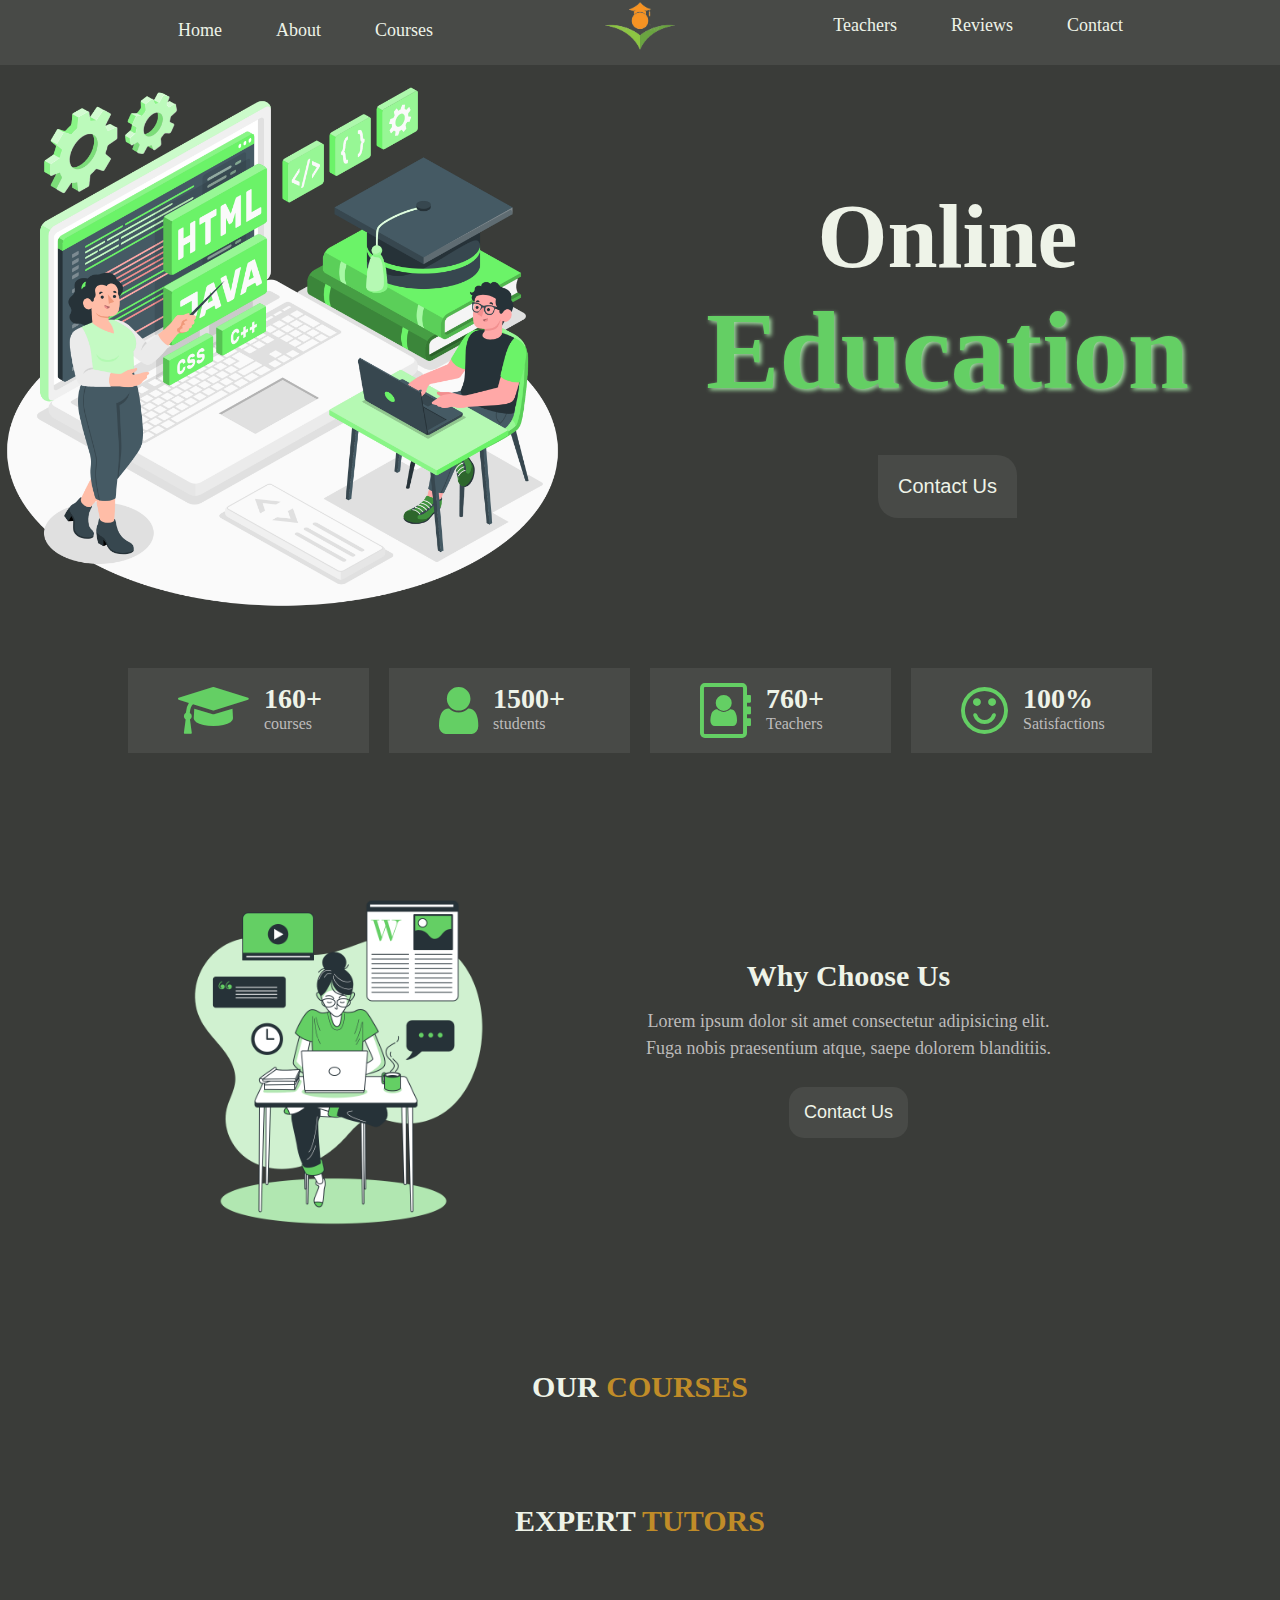
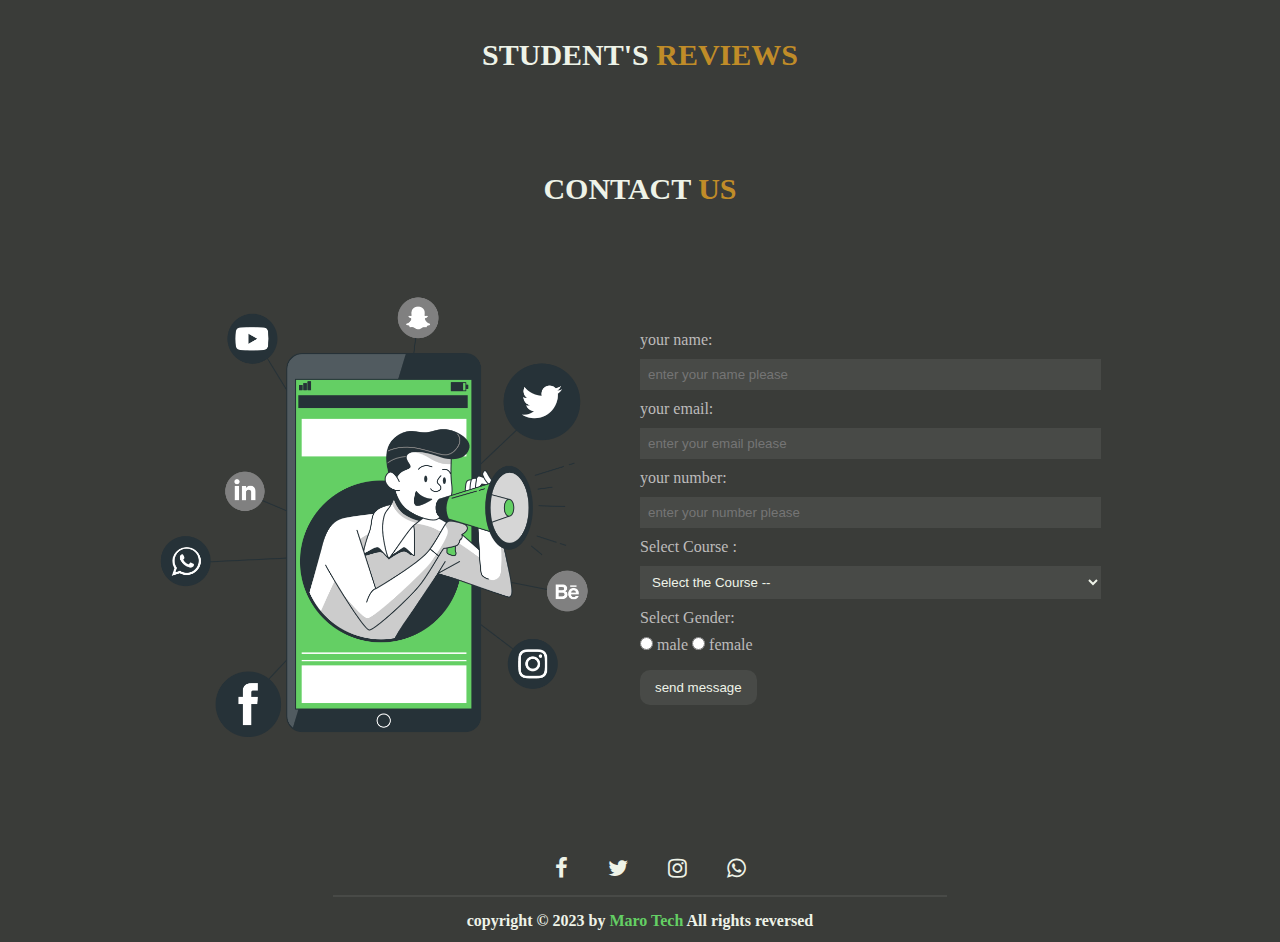
==== commit 2d1230b3: "Add files via upload" ====
--- a/index.html
+++ b/index.html
@@ -1,139 +1,539 @@
-<!DOCTYPE html>
-<html lang="en">
-<head>
-    <meta charset="UTF-8">
-    <meta http-equiv="X-UA-Compatible" content="IE=edge">
-    <meta name="viewport" content="width=device-width, initial-scale=1.0">
-    <title>Dzin.me</title>
-    <link rel="stylesheet" href="css/style.css" >
-    <link rel="stylesheet" href="css/font-awesome.css">
-    <link rel="stylesheet" href="css/font-awesome.min.css">
-    <link href="https://cdn.jsdelivr.net/npm/bootstrap@5.0.2/dist/css/bootstrap.min.css" rel="stylesheet" integrity="sha384-EVSTQN3/azprG1Anm3QDgpJLIm9Nao0Yz1ztcQTwFspd3yD65VohhpuuCOmLASjC" crossorigin="anonymous">
-</head>
-<body>
-    <header>
-        <div class='container'>
-            <div class='img_logo'>
-                <img src='images/logo.png' alt=''/>
-            </div>
-            <div class="clear"></div>
-        </div>
-    </header>
-    <div class='main_section'>
-        <div class='container'>
-            <div class='row'>
-                <div class='col-lg-6 col-md-6 col-sm-12 '>
-                    <h4>outfit of the day</h4>
-                    <h1>DZIN.ME</h1>
-                    <h3>عارض أزياء باستخدام الذكاء الاصطناعي</h3>
-                    <p>رؤيتنا المستقبلية هي جعل  شراء الملابس عبر الانترنت أكثر متعة وواقعية باستخدام الذكاء الصنعي والواقع المعزز</p>
-                </div>
-                <div class='col-lg-6 col-md-6 col-sm-12'>
-                    <div class='vedio_sec'>
-                        <video  src='images/video.mp4' autoPlay="true" controls="controls"></video>
-                    </div>
-                </div>
-            </div>
-        </div>
-    </div>
-    <div class='services'>
-        <div class='container'>
-                <h3 class='services_text'>ما الذي ستحصل عليه بعد الانضمام إلى DZIN.ME؟</h3>
-            <div class='row'>
-                <div class='col-lg-4 col-md-4 col-sm-12'>
-                    <div class='box'>
-                        <div class='icon'>
-                            <i class="fa fa-money"></i>
-                        </div>
-                        <p>توفير 60% من المبالغ المصروفة على عارضي الأزياء وجلسات التصوير</p>
-                    </div>
-                </div>
-                <div class='col-lg-4 col-md-4 col-sm-12'>
-                    <div class='box'>
-                        <div class='icon'>
-                            <i class="fa fa-clock-o"></i>
-                        </div>
-                        <p>توفير الوقت المستغرق في جلسات التصوير</p>
-                    </div>
-                </div>
-                <div class='col-lg-4 col-md-4 col-sm-12'>
-                    <div class='box'>
-                        <div class='icon'>
-                            <i class="fa fa-female"></i>
-                        </div>
-                        <p>امتلاك عارض أزياء وجلسات تصوير لامحدودة خاصة بمتجرك</p>
-                    </div>
-                </div>
-            </div>
-        </div>
-        <div class="info-section">
-        <div class="info-section-right">
-        <div class="row">
-            <div class="col-lg-6 col-md-6 col-sm-12">
-                    <div class="info-section-first">
-                        <span>من يستطيع الاستفادة من خدمات DZIN.ME ؟</span>
-                        <div class="info-section-para">
-                            <p>متاجر الألبسة التي تستأجر عارضين أزياء</p>
-                            <p>متاجر الألبسة التي تروج للبضائع عبر الانترنت</p>
-                            <p>شركات الألبسة التي تستأجر عارضين أزياء</p>
-                        </div>
-                    </div>
-            </div>
-            <div class="col-lg-6 col-md-6 col-sm-12">
-                    <div class="image1">
-                        <img src="images/image1.png" alt="image">
-                    </div>
-                    
-                </div>
-            </div>
-        </div>
-        <div class="info-section-left">
-            <div class="row">
-                <div class="col-lg-6 col-md-6 col-sm-12">
-                    <div class="info-section-second">
-                        <span class="info-section-second-title">الغاية من DZIN.ME</span>
-                        <div class="info-section-para">
-                            <p>القدرة على دمج وتطبيق قطع الملابس على صور عارضين
-                            أزياء موجودة مسبقاً دون الحاجة إلى جلسات تصوير
-                            واستئجار عارضين مرة أخرى</p>
-                    </div>
-                </div>
-            </div>
-            <div class="col-lg-6 col-md-6 col-sm-12">
-                <div class="image2">
-                    <img src="images/image3.png" alt="image">
-                </div>
-            </div>
-            </div>
-        </div>
-    </div>
-    <div class="register-section">
-        <div class="register-section-back">
-        <div class="container">
-                <form>
-                    <h4>اشترك لتصلك نصائح وأفكار لتطوير متجرك:</h4>
-                    <input type="text" name="name" value="الاسم"><br>
-                    <input type="text" name="number" value="الرقم">
-                    <input type="submit" name="submit" value="تسجيل">
-                </form>
-        </div>
-    </div>
-    </div>
-    <div class="lines">
-        <span class="line_1"></span><br>
-        <span class="line_2"></span>
-    </div>
-    <div class="footer">
-        <div class="icon">
-            <a href=""><img src="images/logo-facebook.png" alt="facebook"></a>
-            <a href="https://wa.me/963997271173"><img src="images/logo-whats.png" alt="whatsapp"></a>
-        </div>
-    </div>
-    <div class="lines sum-lines">
-        <span class="line_1 line_3"></span><br>
-        <span class="line_2 line_4"></span>
-    </div>
-    <script src="https://cdn.jsdelivr.net/npm/bootstrap@5.0.2/dist/js/bootstrap.bundle.min.js" integrity="sha384-MrcW6ZMFYlzcLA8Nl+NtUVF0sA7MsXsP1UyJoMp4YLEuNSfAP+JcXn/tWtIaxVXM" crossorigin="anonymous"></script>
-</body>
-</html>
-
+<!DOCTYPE html>
+<html lang="en">
+<head>
+    <meta charset="UTF-8">
+    <meta http-equiv="X-UA-Compatible" content="IE=edge">
+    <meta name="viewport" content="width=device-width, initial-scale=1.0">
+    <title>Document</title>
+    <link rel="stylesheet" href="https://cdnjs.cloudflare.com/ajax/libs/OwlCarousel2/2.3.4/assets/owl.carousel.css" integrity="sha512-UTNP5BXLIptsaj5WdKFrkFov94lDx+eBvbKyoe1YAfjeRPC+gT5kyZ10kOHCfNZqEui1sxmqvodNUx3KbuYI/A==" crossorigin="anonymous" referrerpolicy="no-referrer" />
+    <link rel="stylesheet" href="https://cdnjs.cloudflare.com/ajax/libs/OwlCarousel2/2.3.4/assets/owl.carousel.min.css" integrity="sha512-tS3S5qG0BlhnQROyJXvNjeEM4UpMXHrQfTGmbQ1gKmelCxlSEBUaxhRBj/EFTzpbP4RVSrpEikbmdJobCvhE3g==" crossorigin="anonymous" referrerpolicy="no-referrer" />
+    <link rel="stylesheet" href="css/font-awesome.css">
+    <link rel="stylesheet" href="css/font-awesome.min.css">
+    <link rel="stylesheet" href="css/style.css">
+</head>
+<body>
+    <header>
+        <div class="container">
+            <div class="header-content">
+        <div class="navbar-p1">
+            <ul class="list-styled">
+                <li><a href="#">Home</a></li>
+                <li><a href="#">About</a></li>
+                <li><a href="#">Courses</a></li>
+            </ul>
+            <div class="clear"></div>
+        </div>
+        <div class="logo">
+            <img src="images/logo.png" alt="logo">
+        </div>
+        <div class="navbar-p2">
+            <ul class="list-styled">
+                <li><a href="#">Teachers</a></li>
+                <li><a href="#">Reviews</a></li>
+                <li><a href="#">Contact</a></li>
+            </ul>
+            
+        </div>
+        <div id="menu-btn"><i class="fa fa-bars"></i></div>
+        </div>
+    </div>
+    </header>
+    <main>
+        <div class="main-img">
+            <img src="images/main.png" alt="">
+        </div>
+        <div class="heading">
+            <h1>Online <span>Education</span></h1>
+            <button class="btn">Contact Us</button>
+        </div>
+    </main>
+    <!--counter section-->
+    <div class="counter">
+        <div class="container">
+            <div class="counter-content">
+                <div class="box">
+                    <i class="icon fa fa-graduation-cap"></i>
+                    <div class="box-heading">
+                        <h3>160+</h3>
+                        <span>courses</span>
+                    </div>
+                </div>
+                <div class="box">
+                    <i class="icon fa fa-user"></i>
+                    <div class="box-heading">
+                        <h3>1500+</h3>
+                        <span>students</span>
+                    </div>
+                </div>
+                <div class="box">
+                    <i class="icon fa fa-address-book-o"></i>
+                    <div class="box-heading">
+                        <h3>760+</h3>
+                        <span>Teachers</span>
+                    </div>
+                </div>
+                <div class="box">
+                    <i class="icon fa fa-smile-o"></i>
+                    <div class="box-heading">
+                        <h3>100%</h3>
+                        <span>Satisfactions</span>
+                    </div>
+                </div>
+            </div>
+        </div>
+    </div>
+    <!--About section-->
+    <section>
+        <div class="container">
+            <div class="About-section">
+                <div class="About-image">
+                    <img src="images/about-img.png" alt="">
+                </div>
+                <div class="About-heading">
+                    <h3>Why Choose Us</h3>
+                    <p>Lorem ipsum dolor sit amet consectetur adipisicing elit. Fuga nobis praesentium atque, saepe dolorem blanditiis.</p>
+                    <button class="btn">Contact Us</button>
+                </div>
+            </div>
+        </div>
+    </section>
+    <!--courses-->
+    <section>
+        <div class="container">
+            <h2 class="title-section">Our <span class="span-section">Courses</span></h2>
+            <div class="owl-carousel owl-theme">
+                <div class="item">
+                    <div class="item-img">
+                        <img src="images/img1 (1).png" alt="">
+                    </div>
+                    <h3>Engineering</h3>
+                    <p>Lorem ipsum dolor sit amet consectetur adipisicing elit. Voluptas saepe quasi ullam quibusdam asperiores provident.</p>
+                </div>
+                <div class="item">
+                    <div class="item-img">
+                        <img src="images/img1 (2).png" alt="">
+                    </div> 
+                    <h3>Web Development</h3>
+                    <p>Lorem ipsum, dolor sit amet consectetur adipisicing elit. Ea illum magnam dolorum labore alias beatae! provident.</p>
+                </div>
+                <div class="item">
+                    <div class="item-img">
+                        <img src="images/img1 (3).png" alt="">
+                    </div>
+                    <h3>Front end Developer</h3>
+                    <p>Lorem ipsum dolor sit amet consectetur adipisicing elit. Quasi cumque enim, neque exercitationem distinctio ad!</p>
+                </div>
+                <div class="item">
+                    <div class="item-img">
+                        <img src="images/img1 (4).png" alt="">
+                    </div>
+                    <h3>Backend Developer</h3>
+                    <p>Lorem ipsum dolor sit amet consectetur adipisicing elit. Quasi cumque enim, neque exercitationem distinctio ad!</p>
+                </div>
+                <div class="item">
+                    <div class="item-img">
+                        <img src="images/img1 (5).png" alt="">
+                    </div>
+                    <h3>Full stack developer</h3>
+                    <p>Lorem ipsum dolor sit amet consectetur adipisicing elit. Quasi cumque enim, neque exercitationem distinctio ad!</p>
+                </div>
+                <div class="item">
+                    <div class="item-img">
+                        <img src="images/img1 (6).png" alt="">
+                    </div>
+                    <h3>Digital Marketing</h3>
+                    <p>Lorem ipsum dolor sit amet consectetur adipisicing elit. Quasi cumque enim, neque exercitationem distinctio ad!</p>
+                </div>
+                <div class="item">
+                    <div class="item-img">
+                        <img src="images/img1 (7).png" alt="">
+                    </div>
+                    <h3>Digital Marketing</h3>
+                    <p>Lorem ipsum dolor sit amet consectetur adipisicing elit. Quasi cumque enim, neque exercitationem distinctio ad!</p>
+                </div>
+                <div class="item">
+                    <div class="item-img">
+                        <img src="images/img1 (8).png" alt="">
+                    </div>
+                    <h3>Digital Marketing</h3>
+                    <p>Lorem ipsum dolor sit amet consectetur adipisicing elit. Quasi cumque enim, neque exercitationem distinctio ad!</p>
+                </div>
+                <div class="item">
+                    <div class="item-img">
+                        <img src="images/img1 (9).png" alt="">
+                    </div>
+                    <h3>Digital Marketing</h3>
+                    <p>Lorem ipsum dolor sit amet consectetur adipisicing elit. Quasi cumque enim, neque exercitationem distinctio ad!</p>
+                </div>
+                <div class="item">
+                    <div class="item-img">
+                        <img src="images/image (1).png" alt="">
+                    </div>
+                    <h3>Digital Marketing</h3>
+                    <p>Lorem ipsum dolor sit amet consectetur adipisicing elit. Quasi cumque enim, neque exercitationem distinctio ad!</p>
+                </div>
+                <div class="item">
+                    <div class="item-img">
+                        <img src="images/image (2).png" alt="">
+                    </div>
+                    <h3>Digital Marketing</h3>
+                    <p>Lorem ipsum dolor sit amet consectetur adipisicing elit. Quasi cumque enim, neque exercitationem distinctio ad!</p>
+                </div>
+                <div class="item">
+                    <div class="item-img">
+                        <img src="images/image (3).png" alt="">
+                    </div>
+                    <h3>Digital Marketing</h3>
+                    <p>Lorem ipsum dolor sit amet consectetur adipisicing elit. Quasi cumque enim, neque exercitationem distinctio ad!</p>
+                </div>
+            </div>
+        </div>
+    </section>
+    <!--Teachers-->
+    <section class="teachers-section">
+        <div class="container">
+            <h2 class="title-section">Expert<span class="span-section"> Tutors</span></h2>
+            <div class="owl-carousel owl-theme">
+                <div class="item">
+                    <div class="tutor-img">
+                        <img src="images/tuter1.jfif" alt="">
+                        <p>Ktren kae</p>
+                        <div class="tutor-icons">
+                            <a href="#"><i class="fa fa-facebook"></i></a>
+                            <a href="#"><i class="fa fa-twitter"></i></a>
+                            <a href="#"><i class="fa fa-instagram"></i></a>
+                            <a href="#"><i class="fa fa-whatsapp"></i></a>
+                        </div>
+                    </div>
+                    
+                </div>
+                <div class="item">
+                    <div class="tutor-img">
+                        <img src="images/tuter2.jfif" alt="">
+                        <p>Dalia rafee</p>
+                        <div class="tutor-icons">
+                            <a href="#"><i class="fa fa-facebook"></i></a>
+                            <a href="#"><i class="fa fa-twitter"></i></a>
+                            <a href="#"><i class="fa fa-instagram"></i></a>
+                            <a href="#"><i class="fa fa-whatsapp"></i></a>
+                        </div>
+                    </div>
+                </div>
+                <div class="item">
+                    <div class="tutor-img">
+                        <img src="images/tuter3.jfif" alt="">
+                        <p>smara soe</p>
+                        <div class="tutor-icons">
+                            <a href="#"><i class="fa fa-facebook"></i></a>
+                            <a href="#"><i class="fa fa-twitter"></i></a>
+                            <a href="#"><i class="fa fa-instagram"></i></a>
+                            <a href="#"><i class="fa fa-whatsapp"></i></a>
+                        </div>
+                    </div>
+                </div>
+                <div class="item">
+                    <div class="tutor-img">
+                        <img src="images/tuter4.jfif" alt="">
+                        <p>john Doe</p>
+                        <div class="tutor-icons">
+                            <a href="#"><i class="fa fa-facebook"></i></a>
+                            <a href="#"><i class="fa fa-twitter"></i></a>
+                            <a href="#"><i class="fa fa-instagram"></i></a>
+                            <a href="#"><i class="fa fa-whatsapp"></i></a>
+                        </div>
+                    </div>
+                </div>
+                <div class="item">
+                    <div class="tutor-img">
+                        <img src="images/tuter5.jfif" alt="">
+                        <p>samir Doe</p>
+                        <div class="tutor-icons">
+                            <a href="#"><i class="fa fa-facebook"></i></a>
+                            <a href="#"><i class="fa fa-twitter"></i></a>
+                            <a href="#"><i class="fa fa-instagram"></i></a>
+                            <a href="#"><i class="fa fa-whatsapp"></i></a>
+                        </div>
+                    </div>
+                </div>
+                <div class="item">
+                    <div class="tutor-img">
+                        <img src="images/tuter6.jfif" alt="">
+                        <p>salem badr</p>
+                        <div class="tutor-icons">
+                            <a href="#"><i class="fa fa-facebook"></i></a>
+                            <a href="#"><i class="fa fa-twitter"></i></a>
+                            <a href="#"><i class="fa fa-instagram"></i></a>
+                            <a href="#"><i class="fa fa-whatsapp"></i></a>
+                        </div>
+                    </div>
+                </div>
+                <div class="item">
+                    <div class="tutor-img">
+                        <img src="images/tuter7.jfif" alt="">
+                        <p>john Doe</p>
+                        <div class="tutor-icons">
+                            <a href="#"><i class="fa fa-facebook"></i></a>
+                            <a href="#"><i class="fa fa-twitter"></i></a>
+                            <a href="#"><i class="fa fa-instagram"></i></a>
+                            <a href="#"><i class="fa fa-whatsapp"></i></a>
+                        </div>
+                    </div>
+                </div>
+                <div class="item">
+                    <div class="tutor-img">
+                        <img src="images/tuter1.jfif" alt="">
+                        <p>john Doe</p>
+                        <div class="tutor-icons">
+                            <a href="#"><i class="fa fa-facebook"></i></a>
+                            <a href="#"><i class="fa fa-twitter"></i></a>
+                            <a href="#"><i class="fa fa-instagram"></i></a>
+                            <a href="#"><i class="fa fa-whatsapp"></i></a>
+                        </div>
+                    </div>
+                </div>
+                <div class="item">
+                    <div class="tutor-img">
+                        <img src="images/tuter9.jfif" alt="">
+                        <p>john Doe</p>
+                        <div class="tutor-icons">
+                            <a href="#"><i class="fa fa-facebook"></i></a>
+                            <a href="#"><i class="fa fa-twitter"></i></a>
+                            <a href="#"><i class="fa fa-instagram"></i></a>
+                            <a href="#"><i class="fa fa-whatsapp"></i></a>
+                        </div>
+                    </div>
+                </div>
+                <div class="item">
+                    <div class="tutor-img">
+                        <img src="images/tuter10.jfif" alt="">
+                        <p>john Doe</p>
+                        <div class="tutor-icons">
+                            <a href="#"><i class="fa fa-facebook"></i></a>
+                            <a href="#"><i class="fa fa-twitter"></i></a>
+                            <a href="#"><i class="fa fa-instagram"></i></a>
+                            <a href="#"><i class="fa fa-whatsapp"></i></a>
+                        </div>
+                    </div>
+                </div>
+                <div class="item">
+                    <div class="tutor-img">
+                        <img src="images/tuter11.jfif" alt="">
+                        <p>john Doe</p>
+                        <div class="tutor-icons">
+                            <a href="#"><i class="fa fa-facebook"></i></a>
+                            <a href="#"><i class="fa fa-twitter"></i></a>
+                            <a href="#"><i class="fa fa-instagram"></i></a>
+                            <a href="#"><i class="fa fa-whatsapp"></i></a>
+                        </div>
+                    </div>
+                </div>
+                <div class="item">
+                    <div class="tutor-img">
+                        <img src="images/tuter12.jpg" alt="">
+                        <p>john Doe</p>
+                        <div class="tutor-icons">
+                            <a href="#"><i class="fa fa-facebook"></i></a>
+                            <a href="#"><i class="fa fa-twitter"></i></a>
+                            <a href="#"><i class="fa fa-instagram"></i></a>
+                            <a href="#"><i class="fa fa-whatsapp"></i></a>
+                        </div>
+                    </div>
+                </div>
+            </div>
+        </div>
+    </section>
+    <!--Students Reviews-->
+    <section>
+        <div class="container">
+            <h2 class="title-section">student's<span class="span-section"> reviews</span></h2>
+                    <div class="owl-carousel owl-theme">
+                        <div class="item">
+                            <div class="item-content">
+                                <p class="item-text">Lorem ipsum dolor, sit amet consectetur adipisicing elit.
+                                    Obcaecati aut soluta nemo cumque quibusdam ullam dolorum dolorem aliquid magnam, alias, sed 
+                                    praesentium distinctio corporis ut aliquam rem voluptas veritatis non! Lorem ipsum dolor sit, amet consectetur 
+                                    adipisicing elit. Nesciunt, sit? Lorem ipsum dolor sit amet consectetur adipisicing elit. Quasi, totam?</p>
+                                    <div class="item-content-img">
+                                        <img  src="images/student1.jpg" alt="">
+                                    </div>
+                                    <h4>john doe</h4>
+                                    <div class="icons">
+                                        <i class="fa fa-star-half-empty"></i>
+                                        <i class="fa fa-star"></i>
+                                        <i class="fa fa-star"></i>
+                                        <i class="fa fa-star"></i>
+                                        <i class="fa fa-star"></i>
+                                    </div>
+                            </div>
+                        </div>
+                        <div class="item">
+                            <div class="item-content">
+                                <p class="item-text">Lorem ipsum dolor, sit amet consectetur adipisicing elit.
+                                    Obcaecati aut soluta nemo cumque quibusdam ullam dolorum dolorem aliquid magnam, alias, sed 
+                                    praesentium distinctio corporis ut aliquam rem voluptas veritatis non! Lorem ipsum dolor sit, amet consectetur 
+                                    adipisicing elit. Nesciunt, sit? Lorem ipsum dolor sit amet consectetur adipisicing elit. Quasi, totam?</p>
+                                    <div class="item-content-img">
+                                        <img  src="images/student1.jpg" alt="">
+                                    </div>
+                                    <h4>john doe</h4>
+                                    <div class="icons">
+                                        <i class="fa fa-star-half-empty"></i>
+                                        <i class="fa fa-star"></i>
+                                        <i class="fa fa-star"></i>
+                                        <i class="fa fa-star"></i>
+                                        <i class="fa fa-star"></i>
+                                    </div>
+                            </div>
+                            </div>
+                        <div class="item">
+                            <div class="item-content">
+                                <p class="item-text">Lorem ipsum dolor, sit amet consectetur adipisicing elit.
+                                    Obcaecati aut soluta nemo cumque quibusdam ullam dolorum dolorem aliquid magnam, alias, sed 
+                                    praesentium distinctio corporis ut aliquam rem voluptas veritatis non! Lorem ipsum dolor sit, amet consectetur 
+                                    adipisicing elit. Nesciunt, sit? Lorem ipsum dolor sit amet consectetur adipisicing elit. Quasi, totam?</p>
+                                    <div class="item-content-img">
+                                        <img  src="images/student1.jpg" alt="">
+                                    </div>
+                                    <h4>john doe</h4>
+                                    <div class="icons">
+                                        <i class="fa fa-star-half-empty"></i>
+                                        <i class="fa fa-star"></i>
+                                        <i class="fa fa-star"></i>
+                                        <i class="fa fa-star"></i>
+                                        <i class="fa fa-star"></i>
+                                    </div>
+                            </div>
+                            </div>
+                        <div class="item">
+                            <div class="item-content">
+                                <p class="item-text">Lorem ipsum dolor, sit amet consectetur adipisicing elit.
+                                    Obcaecati aut soluta nemo cumque quibusdam ullam dolorum dolorem aliquid magnam, alias, sed 
+                                    praesentium distinctio corporis ut aliquam rem voluptas veritatis non! Lorem ipsum dolor sit, amet consectetur 
+                                    adipisicing elit. Nesciunt, sit? Lorem ipsum dolor sit amet consectetur adipisicing elit. Quasi, totam?</p>
+                                    <div class="item-content-img">
+                                        <img  src="images/student1.jpg" alt="">
+                                    </div>
+                                    <h4>john doe</h4>
+                                    <div class="icons">
+                                        <i class="fa fa-star-half-empty"></i>
+                                        <i class="fa fa-star"></i>
+                                        <i class="fa fa-star"></i>
+                                        <i class="fa fa-star"></i>
+                                        <i class="fa fa-star"></i>
+                                    </div>
+                            </div>
+                            </div>
+                        <div class="item">
+                            <div class="item-content">
+                                <p class="item-text">Lorem ipsum dolor, sit amet consectetur adipisicing elit.
+                                    Obcaecati aut soluta nemo cumque quibusdam ullam dolorum dolorem aliquid magnam, alias, sed 
+                                    praesentium distinctio corporis ut aliquam rem voluptas veritatis non! Lorem ipsum dolor sit, amet consectetur 
+                                    adipisicing elit. Nesciunt, sit? Lorem ipsum dolor sit amet consectetur adipisicing elit. Quasi, totam?</p>
+                                    <div class="item-content-img">
+                                        <img  src="images/student1.jpg" alt="">
+                                    </div>
+                                    <h4>john doe</h4>
+                                    <div class="icons">
+                                        <i class="fa fa-star-half-empty"></i>
+                                        <i class="fa fa-star"></i>
+                                        <i class="fa fa-star"></i>
+                                        <i class="fa fa-star"></i>
+                                        <i class="fa fa-star"></i>
+                                    </div>
+                            </div>
+                        </div>
+                        <div class="item">
+                            <div class="item-content">
+                                <p class="item-text">Lorem ipsum dolor, sit amet consectetur adipisicing elit.
+                                    Obcaecati aut soluta nemo cumque quibusdam ullam dolorum dolorem aliquid magnam, alias, sed 
+                                    praesentium distinctio corporis ut aliquam rem voluptas veritatis non! Lorem ipsum dolor sit, amet consectetur 
+                                    adipisicing elit. Nesciunt, sit? Lorem ipsum dolor sit amet consectetur adipisicing elit. Quasi, totam?</p>
+                                    <div class="item-content-img">
+                                        <img  src="images/student1.jpg" alt="">
+                                    </div>
+                                    <h4>john doe</h4>
+                                    <div class="icons">
+                                        <i class="fa fa-star-half-empty"></i>
+                                        <i class="fa fa-star"></i>
+                                        <i class="fa fa-star"></i>
+                                        <i class="fa fa-star"></i>
+                                        <i class="fa fa-star"></i>
+                                    </div>
+                            </div>
+                        </div>
+                        <div class="item">
+                            <div class="item-content">
+                                <p class="item-text">Lorem ipsum dolor, sit amet consectetur adipisicing elit.
+                                    Obcaecati aut soluta nemo cumque quibusdam ullam dolorum dolorem aliquid magnam, alias, sed 
+                                    praesentium distinctio corporis ut aliquam rem voluptas veritatis non! Lorem ipsum dolor sit, amet consectetur 
+                                    adipisicing elit. Nesciunt, sit? Lorem ipsum dolor sit amet consectetur adipisicing elit. Quasi, totam?</p>
+                                    <div class="item-content-img">
+                                        <img  src="images/student1.jpg" alt="">
+                                    </div>
+                                    <h4>john doe</h4>
+                                    <div class="icons">
+                                        <i class="fa fa-star-half-empty"></i>
+                                        <i class="fa fa-star"></i>
+                                        <i class="fa fa-star"></i>
+                                        <i class="fa fa-star"></i>
+                                        <i class="fa fa-star"></i>
+                                    </div>
+                            </div>
+                        </div>
+                    </div>
+        </div>
+    </section>
+    <!--contact us-->
+    <section class="contact-section">
+        <div class="container">
+            <h2 class="title-section">contact <span class="span-section"> us</span></h2>
+            <div class="contact-content">
+                <div class="contact-img">
+                    <img src="images/contact.png" alt="">
+                </div>
+                <div class="contact-form">
+                    <label>your name:</label><br>
+                    <input type="text" placeholder="enter your name please" class="input"><br>
+                    <label>your email:</label><br>
+                    <input type="email" placeholder="enter your email please" class="input"><br>
+                    <label>your number:</label><br>
+                    <input type="number" placeholder="enter your number please" class="input"><br>
+                    <label>Select Course : </label><br>
+                    <select>
+                        <option>Select the Course --</option>
+                        <option value ="html">Html</option>
+                        <option value ="css">Css</option>
+                        <option value ="javascript">Javascript</option>
+                        <option value="bootstrap">Bootstrap</option>
+                        <option value="Sass">Sass</option>
+                        <option value="react">React</option>
+                        <option value="python">python</option>
+                    </select><br>
+                    <label>Select Gender:</label><br>
+                    <input type="radio" name="gender">  <span>male</span>
+                    <input type="radio" name="gender">  <span>female</span>
+                    <br>
+                    <button>send message</button>
+                </div>
+            </div>
+    </div>
+    </section>
+    <footer>
+        <div class="container">
+            <div class="footer-icons">
+                <a href="#"><i class="fa fa-facebook"></i></a>
+                <a href="#"><i class="fa fa-twitter"></i></a>
+                <a href="#"><i class="fa fa-instagram"></i></a>
+                <a href="#"><i class="fa fa-whatsapp"></i></a>
+            </div>
+            <span class="line"></span>
+            <h5>copyright &copy; 2023 by <span> Maro Tech </span> All rights reversed</h5>
+        </div>
+    </footer>
+    <script src="https://cdnjs.cloudflare.com/ajax/libs/jquery/3.6.3/jquery.js" integrity="sha512-nO7wgHUoWPYGCNriyGzcFwPSF+bPDOR+NvtOYy2wMcWkrnCNPKBcFEkU80XIN14UVja0Gdnff9EmydyLlOL7mQ==" crossorigin="anonymous" referrerpolicy="no-referrer"></script>
+    <script src="https://cdnjs.cloudflare.com/ajax/libs/jquery/3.6.3/jquery.min.js" integrity="sha512-STof4xm1wgkfm7heWqFJVn58Hm3EtS31XFaagaa8VMReCXAkQnJZ+jEy8PCC/iT18dFy95WcExNHFTqLyp72eQ==" crossorigin="anonymous" referrerpolicy="no-referrer"></script>
+    <script src="https://cdnjs.cloudflare.com/ajax/libs/OwlCarousel2/2.3.4/owl.carousel.js" integrity="sha512-gY25nC63ddE0LcLPhxUJGFxa2GoIyA5FLym4UJqHDEMHjp8RET6Zn/SHo1sltt3WuVtqfyxECP38/daUc/WVEA==" crossorigin="anonymous" referrerpolicy="no-referrer"></script>
+    <script src="https://cdnjs.cloudflare.com/ajax/libs/OwlCarousel2/2.3.4/owl.carousel.min.js" integrity="sha512-bPs7Ae6pVvhOSiIcyUClR7/q2OAsRiovw4vAkX+zJbw3ShAeeqezq50RIIcIURq7Oa20rW2n2q+fyXBNcU9lrw==" crossorigin="anonymous" referrerpolicy="no-referrer"></script>
+    <script src="js/script.js"></script>
+</body>
+</html>